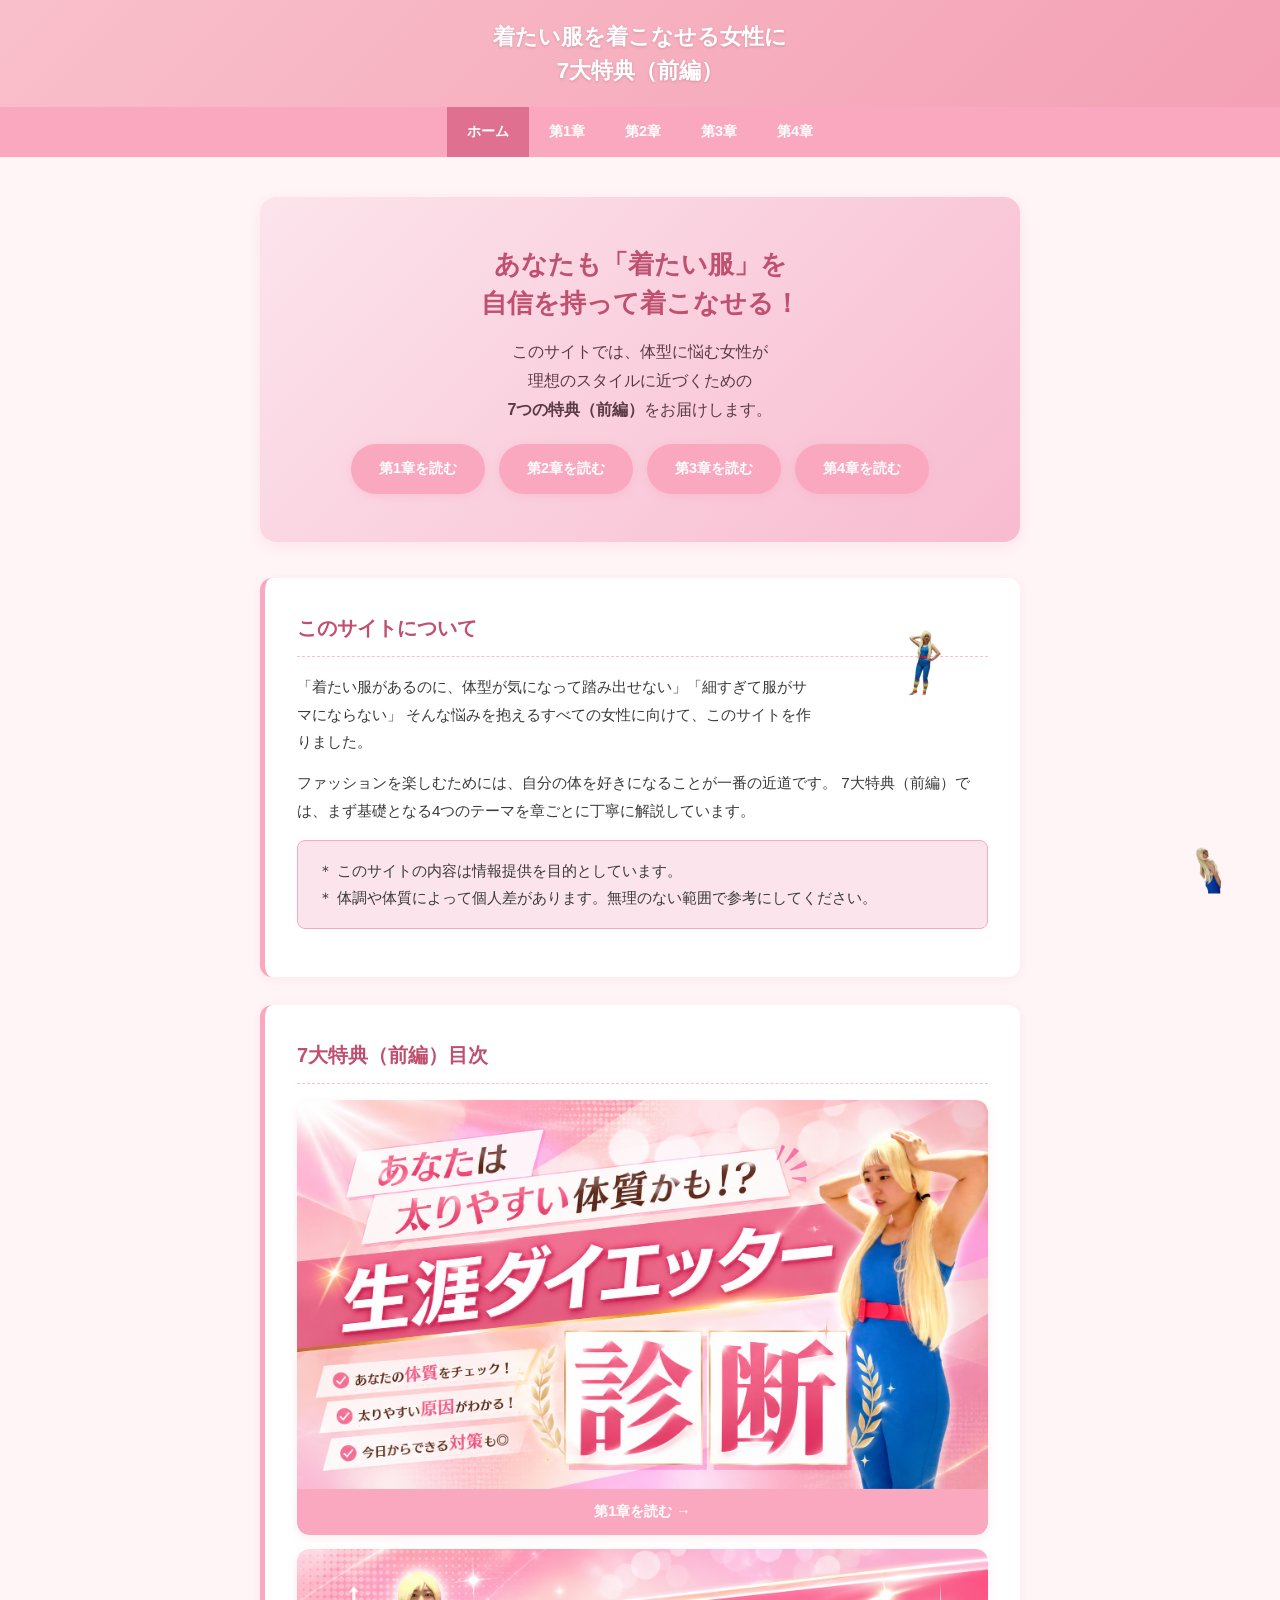
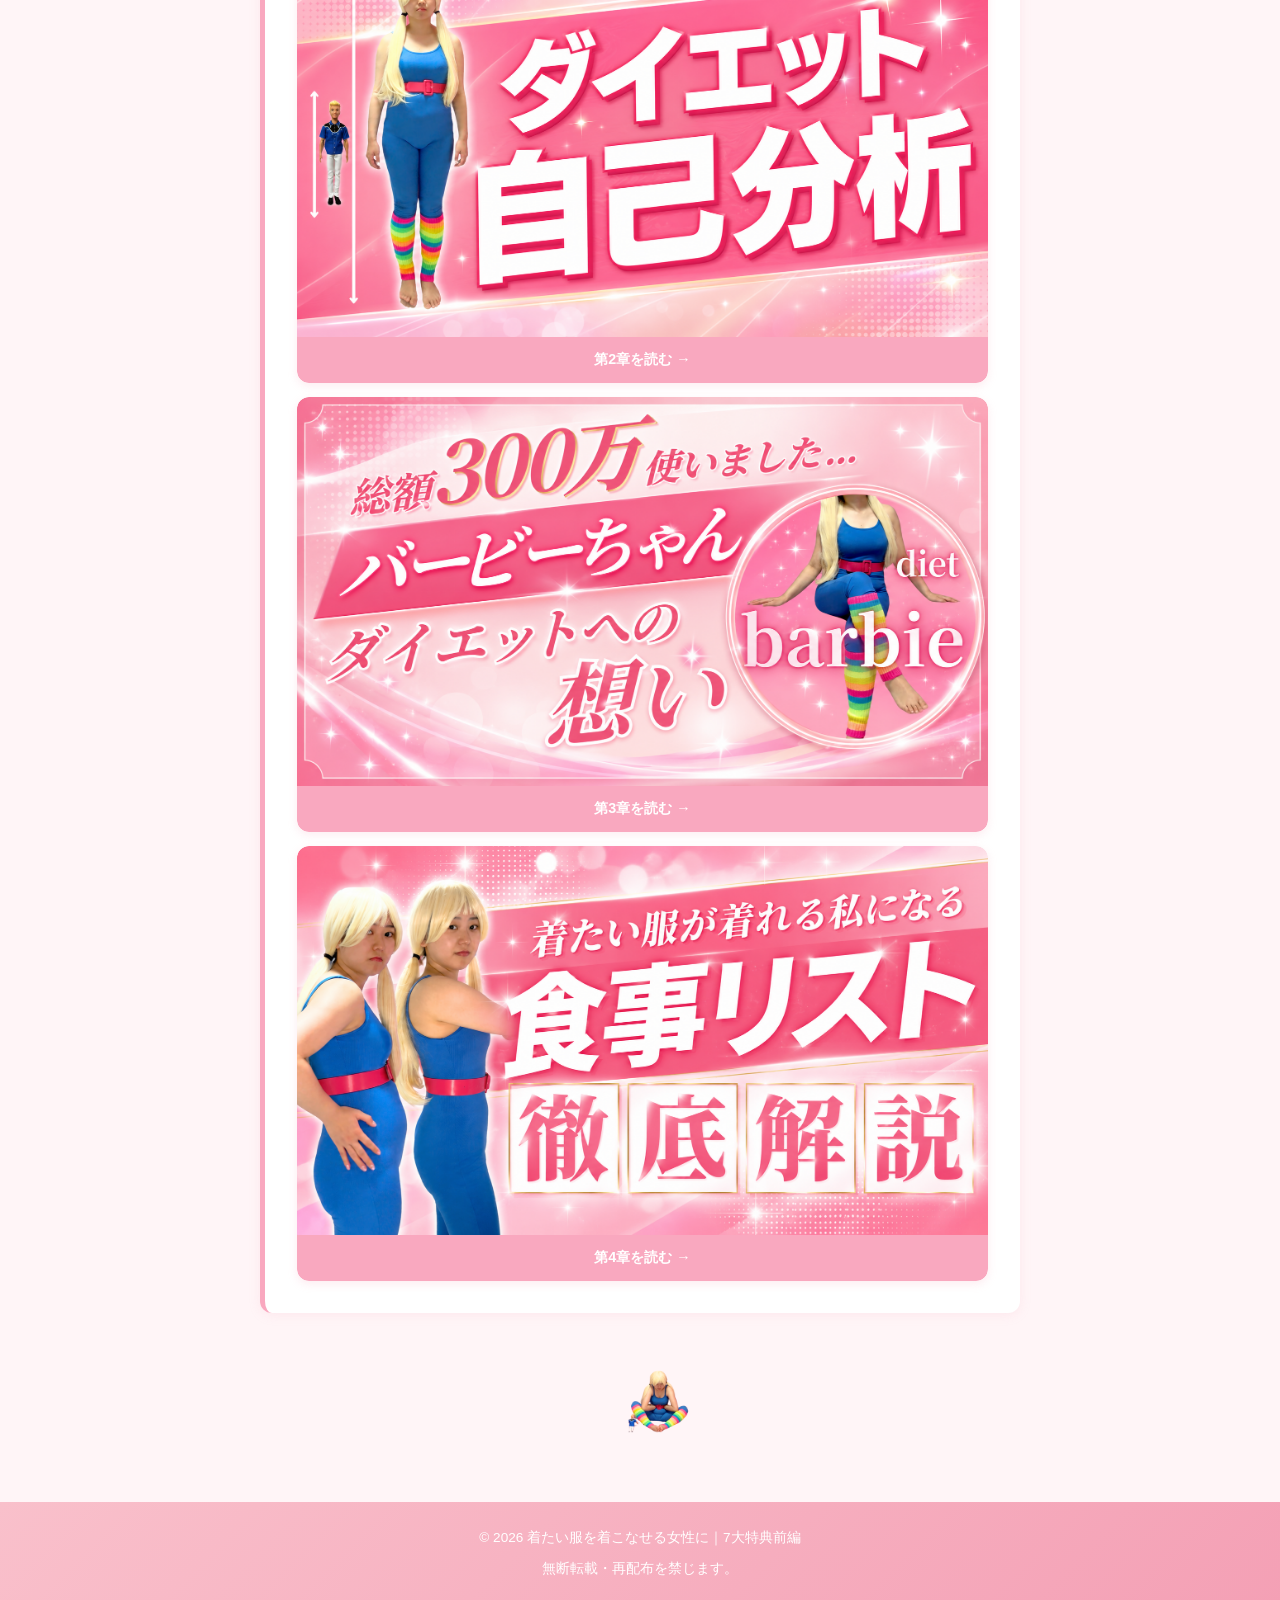
==== index.html @ 243e2afe "バービー画像をTOPへ戻るボタンに設定" ====
<!DOCTYPE html>
<html lang="ja">
<head>
  <meta charset="UTF-8">
  <meta name="viewport" content="width=device-width, initial-scale=1.0">
  <title>着たい服を着こなせる女性に｜7大特典前編</title>
  <link rel="stylesheet" href="style.css">
</head>
<body id="top">

<header>
  <h1>着たい服を着こなせる女性に<br>7大特典（前編）</h1>
</header>

<nav>
  <ul>
    <li><a href="index.html" class="active">ホーム</a></li>
    <li><a href="chapter1.html">第1章</a></li>
    <li><a href="chapter2.html">第2章</a></li>
    <li><a href="chapter3.html">第3章</a></li>
    <li><a href="chapter4.html">第4章</a></li>
  </ul>
</nav>

<main>

  <div class="hero">
    <h2>あなたも「着たい服」を<br>自信を持って着こなせる！</h2>
    <p>
      このサイトでは、体型に悩む女性が<br>
      理想のスタイルに近づくための<br>
      <strong>7つの特典（前編）</strong>をお届けします。
    </p>
    <div class="chapter-links">
      <a href="chapter1.html" class="chapter-btn">第1章を読む</a>
      <a href="chapter2.html" class="chapter-btn">第2章を読む</a>
      <a href="chapter3.html" class="chapter-btn">第3章を読む</a>
      <a href="chapter4.html" class="chapter-btn">第4章を読む</a>
    </div>
  </div>

  <div class="card">
    <img src="images/b4.png" alt="" class="deco-right">
    <h2>このサイトについて</h2>
    <p>
      「着たい服があるのに、体型が気になって踏み出せない」「細すぎて服がサマにならない」
      そんな悩みを抱えるすべての女性に向けて、このサイトを作りました。
    </p>
    <p>
      ファッションを楽しむためには、自分の体を好きになることが一番の近道です。
      7大特典（前編）では、まず基礎となる4つのテーマを章ごとに丁寧に解説しています。
    </p>
    <div class="important-box">
      ＊ このサイトの内容は情報提供を目的としています。<br>
      ＊ 体調や体質によって個人差があります。無理のない範囲で参考にしてください。
    </div>
  </div>

  <div class="card">
    <h2>7大特典（前編）目次</h2>
    <div class="toc-banners">
      <a href="chapter1.html" class="toc-banner-link">
        <img src="images/banner1.png" alt="第1章：生涯ダイエッター診断">
        <span>第1章を読む →</span>
      </a>
      <a href="chapter2.html" class="toc-banner-link">
        <img src="images/banner2.png" alt="第2章：ダイエット自己分析">
        <span>第2章を読む →</span>
      </a>
      <a href="chapter3.html" class="toc-banner-link">
        <img src="images/banner3.png" alt="第3章：ダイエットへの想い">
        <span>第3章を読む →</span>
      </a>
      <a href="chapter4.html" class="toc-banner-link">
        <img src="images/banner4.png" alt="第4章：コンビニの食事選び">
        <span>第4章を読む →</span>
      </a>
    </div>
  </div>

  <img src="images/b5.png" alt="" class="deco-pre-footer">

</main>

<!-- 右下に固定 -->
<a href="#top" title="TOPに戻る"><img src="images/b6.png" alt="" class="deco-fixed"></a>

<footer>
  <p>© 2026 着たい服を着こなせる女性に｜7大特典前編</p>
  <p>無断転載・再配布を禁じます。</p>
</footer>

</body>
</html>
---- style.css ----
* {
  margin: 0;
  padding: 0;
  box-sizing: border-box;
}

html {
  scroll-behavior: smooth;
}

body {
  font-family: 'Hiragino Kaku Gothic ProN', 'Hiragino Sans', 'Meiryo', sans-serif;
  background-color: #fff5f7;
  color: #3a3a3a;
  line-height: 1.8;
}

/* ヘッダー */
header {
  background: linear-gradient(135deg, #f9c0cb, #f4a0b5);
  padding: 20px 0;
  text-align: center;
  box-shadow: 0 2px 8px rgba(244, 160, 181, 0.3);
}

header h1 {
  font-size: 1.4rem;
  color: #fff;
  text-shadow: 0 1px 3px rgba(0,0,0,0.15);
  padding: 0 20px;
  line-height: 1.5;
}

/* ナビゲーション */
nav {
  background-color: #f9a8bf;
  padding: 0;
}

nav ul {
  display: flex;
  justify-content: center;
  flex-wrap: wrap;
  list-style: none;
  gap: 0;
}

nav ul li a {
  display: block;
  padding: 12px 20px;
  color: #fff;
  text-decoration: none;
  font-size: 0.9rem;
  font-weight: bold;
  transition: background-color 0.2s;
}

nav ul li a:hover,
nav ul li a.active {
  background-color: #e07090;
}

/* メインコンテンツ */
main {
  max-width: 800px;
  margin: 40px auto;
  padding: 0 20px;
}

/* セクションカード */
.card {
  background: #fff;
  border-radius: 12px;
  padding: 32px;
  margin-bottom: 28px;
  box-shadow: 0 2px 12px rgba(244, 160, 181, 0.15);
  border-left: 5px solid #f9a8bf;
}

.card h2 {
  font-size: 1.25rem;
  color: #c05070;
  margin-bottom: 16px;
  padding-bottom: 10px;
  border-bottom: 1px dashed #f9c0cb;
}

.card h3 {
  font-size: 1.05rem;
  color: #d06080;
  margin: 20px 0 10px;
}

.card p {
  font-size: 0.95rem;
  margin-bottom: 14px;
}

.card ul,
.card ol {
  padding-left: 1.5em;
  margin-bottom: 14px;
  font-size: 0.95rem;
}

.card ul li,
.card ol li {
  margin-bottom: 8px;
}

/* ヒーローバナー（ホームのみ） */
.hero {
  background: linear-gradient(135deg, #fce4ec, #f8bbd0);
  border-radius: 16px;
  padding: 48px 32px;
  text-align: center;
  margin-bottom: 36px;
  box-shadow: 0 4px 16px rgba(244, 160, 181, 0.2);
}

.hero h2 {
  font-size: 1.6rem;
  color: #c05070;
  margin-bottom: 16px;
  line-height: 1.5;
}

.hero p {
  font-size: 1rem;
  color: #5a3a45;
  max-width: 560px;
  margin: 0 auto 20px;
}

/* チャプターリンクボタン */
.chapter-links {
  display: flex;
  flex-wrap: wrap;
  gap: 14px;
  justify-content: center;
  margin-top: 10px;
}

.chapter-btn {
  display: inline-block;
  background-color: #f9a8bf;
  color: #fff;
  padding: 12px 28px;
  border-radius: 30px;
  text-decoration: none;
  font-weight: bold;
  font-size: 0.9rem;
  transition: background-color 0.2s, transform 0.1s;
  box-shadow: 0 2px 8px rgba(249, 168, 191, 0.4);
}

.chapter-btn:hover {
  background-color: #e07090;
  transform: translateY(-2px);
}

/* ページナビゲーション（前へ／次へ） */
.page-nav {
  display: flex;
  justify-content: space-between;
  margin-top: 20px;
  flex-wrap: wrap;
  gap: 10px;
}

.page-nav a {
  display: inline-block;
  background-color: #fff;
  color: #c05070;
  padding: 10px 24px;
  border-radius: 30px;
  text-decoration: none;
  font-weight: bold;
  font-size: 0.9rem;
  border: 2px solid #f9a8bf;
  transition: all 0.2s;
}

.page-nav a:hover {
  background-color: #f9a8bf;
  color: #fff;
}

/* フッター */
footer {
  background: linear-gradient(135deg, #f9c0cb, #f4a0b5);
  text-align: center;
  padding: 24px 20px;
  margin-top: 60px;
  color: #fff;
  font-size: 0.85rem;
}

footer p {
  margin-bottom: 6px;
}

/* 強調テキスト */
.highlight {
  background: linear-gradient(transparent 50%, #ffd6e0 50%);
  font-weight: bold;
}

.important-box {
  background: #fce4ec;
  border: 1px solid #f9a8bf;
  border-radius: 8px;
  padding: 16px 20px;
  margin: 16px 0;
  font-size: 0.95rem;
}

/* バナー目次 */
.toc-banners {
  display: flex;
  flex-direction: column;
  gap: 14px;
  margin-top: 8px;
}

.toc-banner-link {
  display: block;
  border-radius: 12px;
  overflow: hidden;
  text-decoration: none;
  box-shadow: 0 3px 10px rgba(244,160,181,0.2);
  transition: transform 0.2s, box-shadow 0.2s;
  position: relative;
}

.toc-banner-link:hover {
  transform: translateY(-3px);
  box-shadow: 0 6px 18px rgba(244,160,181,0.35);
}

.toc-banner-link img {
  width: 100%;
  display: block;
  border-radius: 12px 12px 0 0;
}

.toc-banner-link span {
  display: block;
  background: #f9a8bf;
  color: #fff;
  text-align: center;
  font-weight: bold;
  font-size: 0.9rem;
  padding: 10px;
  border-radius: 0 0 12px 12px;
}

.toc-banner-link:hover span {
  background: #e07090;
}

.toc-banner-placeholder {
  background: linear-gradient(135deg, #fce4ec, #f8bbd0);
  color: #c05070;
  font-size: 1.3rem;
  font-weight: bold;
  text-align: center;
  padding: 40px 20px;
  border-radius: 12px 12px 0 0;
  line-height: 1.6;
}

/* 章バナー画像 */
.chapter-banner {
  width: 100%;
  border-radius: 12px;
  display: block;
  margin-bottom: 24px;
  box-shadow: 0 3px 12px rgba(244,160,181,0.25);
}

/* ヒーローのバービー画像 */
.hero-barbie {
  width: 100%;
  max-width: 480px;
  display: block;
  margin: 0 auto 20px;
  border-radius: 16px;
}

/* 本文中のバービー画像 */
.barbie-img {
  width: 100%;
  border-radius: 12px;
  display: block;
  margin: 20px 0;
}

/* ===== バービー装飾画像 ===== */

/* 右フロート（テキストが左に回り込む） */
.deco-right {
  float: right;
  width: 160px;
  margin: 0 -10px 10px 20px;
  pointer-events: none;
}

/* 左フロート */
.deco-left {
  float: left;
  width: 150px;
  margin: 0 20px 10px -10px;
  pointer-events: none;
}

/* セクション下部・中央に置く */
.deco-center-bottom {
  display: block;
  width: 200px;
  margin: 24px auto -10px;
  pointer-events: none;
}

/* フッター直前の大きめ装飾 */
.deco-pre-footer {
  display: block;
  width: 180px;
  margin: 0 auto;
  pointer-events: none;
}

/* 右下に固定（全ページ共通・スクロールしても追いかける） */
.deco-fixed {
  position: fixed;
  bottom: 0;
  right: 12px;
  width: 130px;
  pointer-events: none;
  z-index: 100;
}

/* 左サイドに半分はみ出す */
.deco-side-left {
  float: left;
  width: 130px;
  margin: 10px 16px 0 -30px;
  pointer-events: none;
}

/* 右サイドに半分はみ出す */
.deco-side-right {
  float: right;
  width: 130px;
  margin: 10px -30px 0 16px;
  pointer-events: none;
}

/* レスポンシブ */
@media (max-width: 600px) {
  header h1 {
    font-size: 1.1rem;
  }

  nav ul li a {
    padding: 10px 14px;
    font-size: 0.8rem;
  }

  .hero h2 {
    font-size: 1.3rem;
  }

  .card {
    padding: 20px;
  }
}
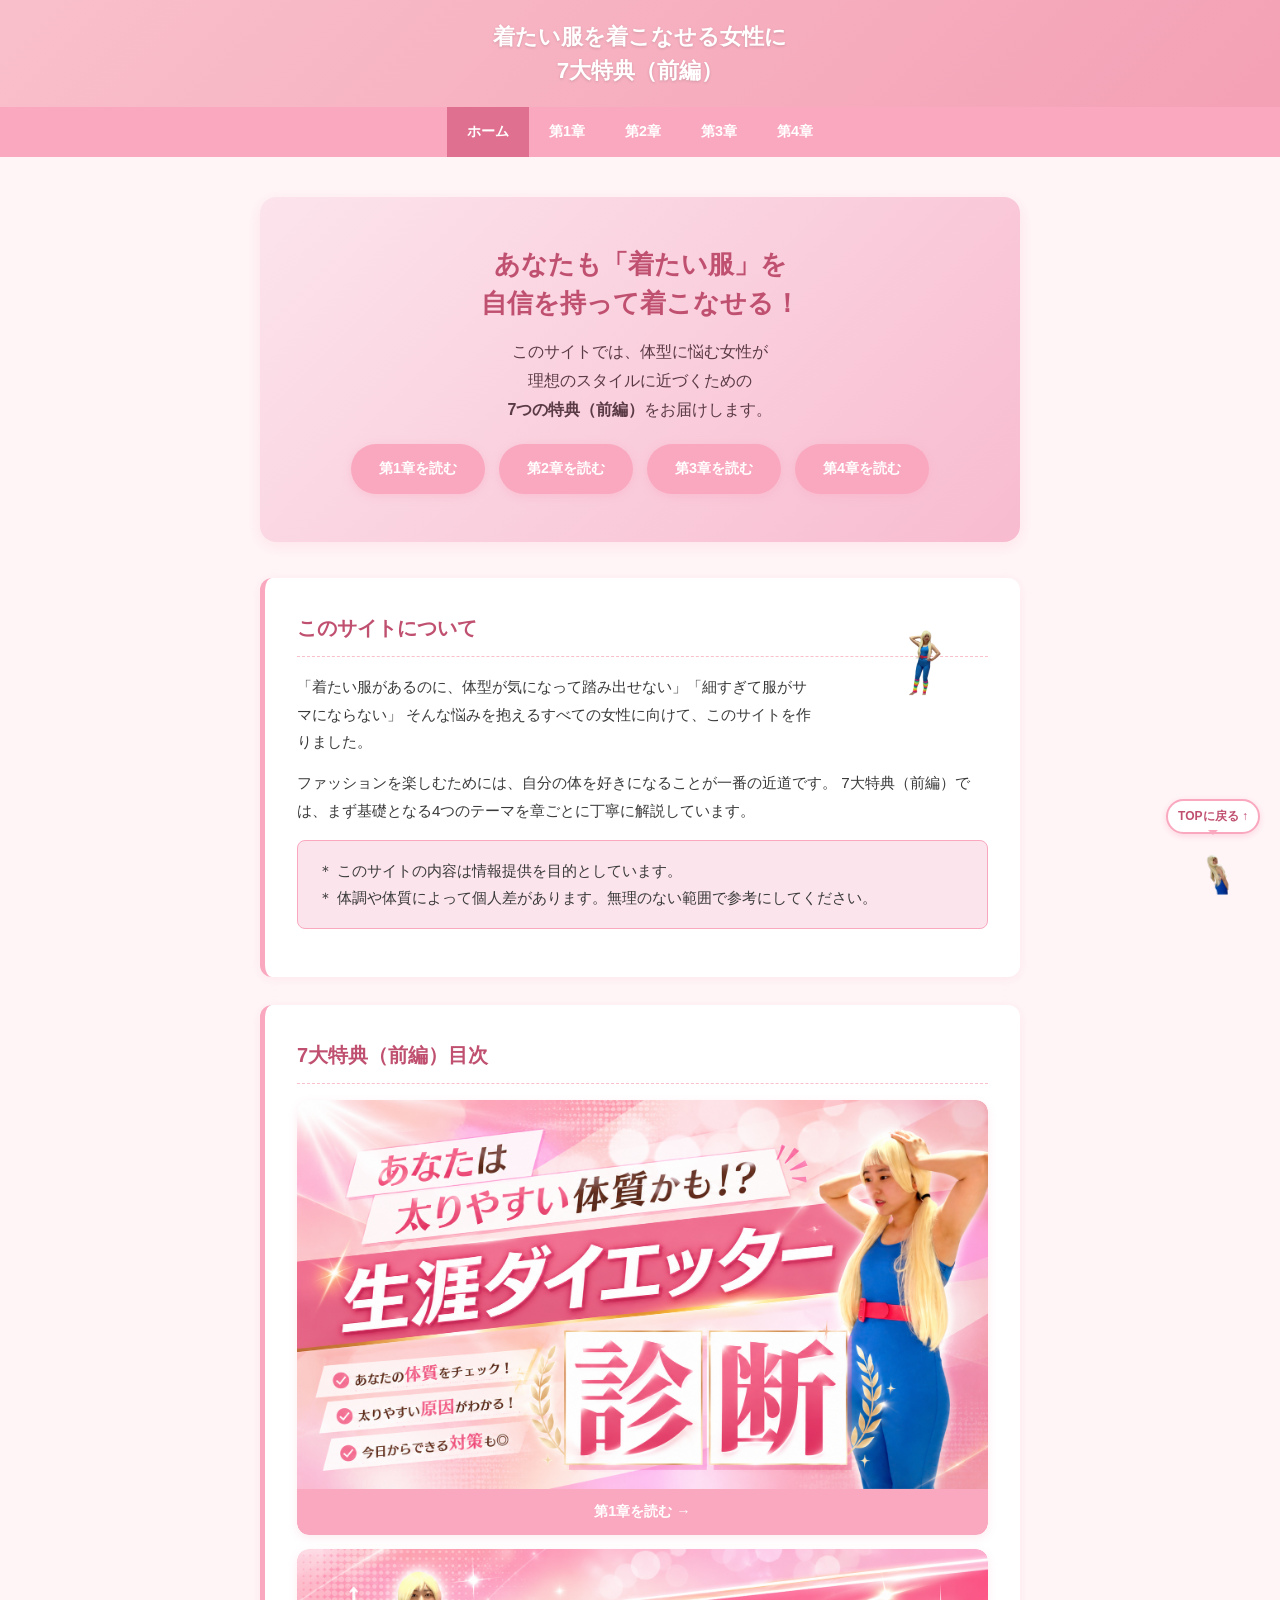
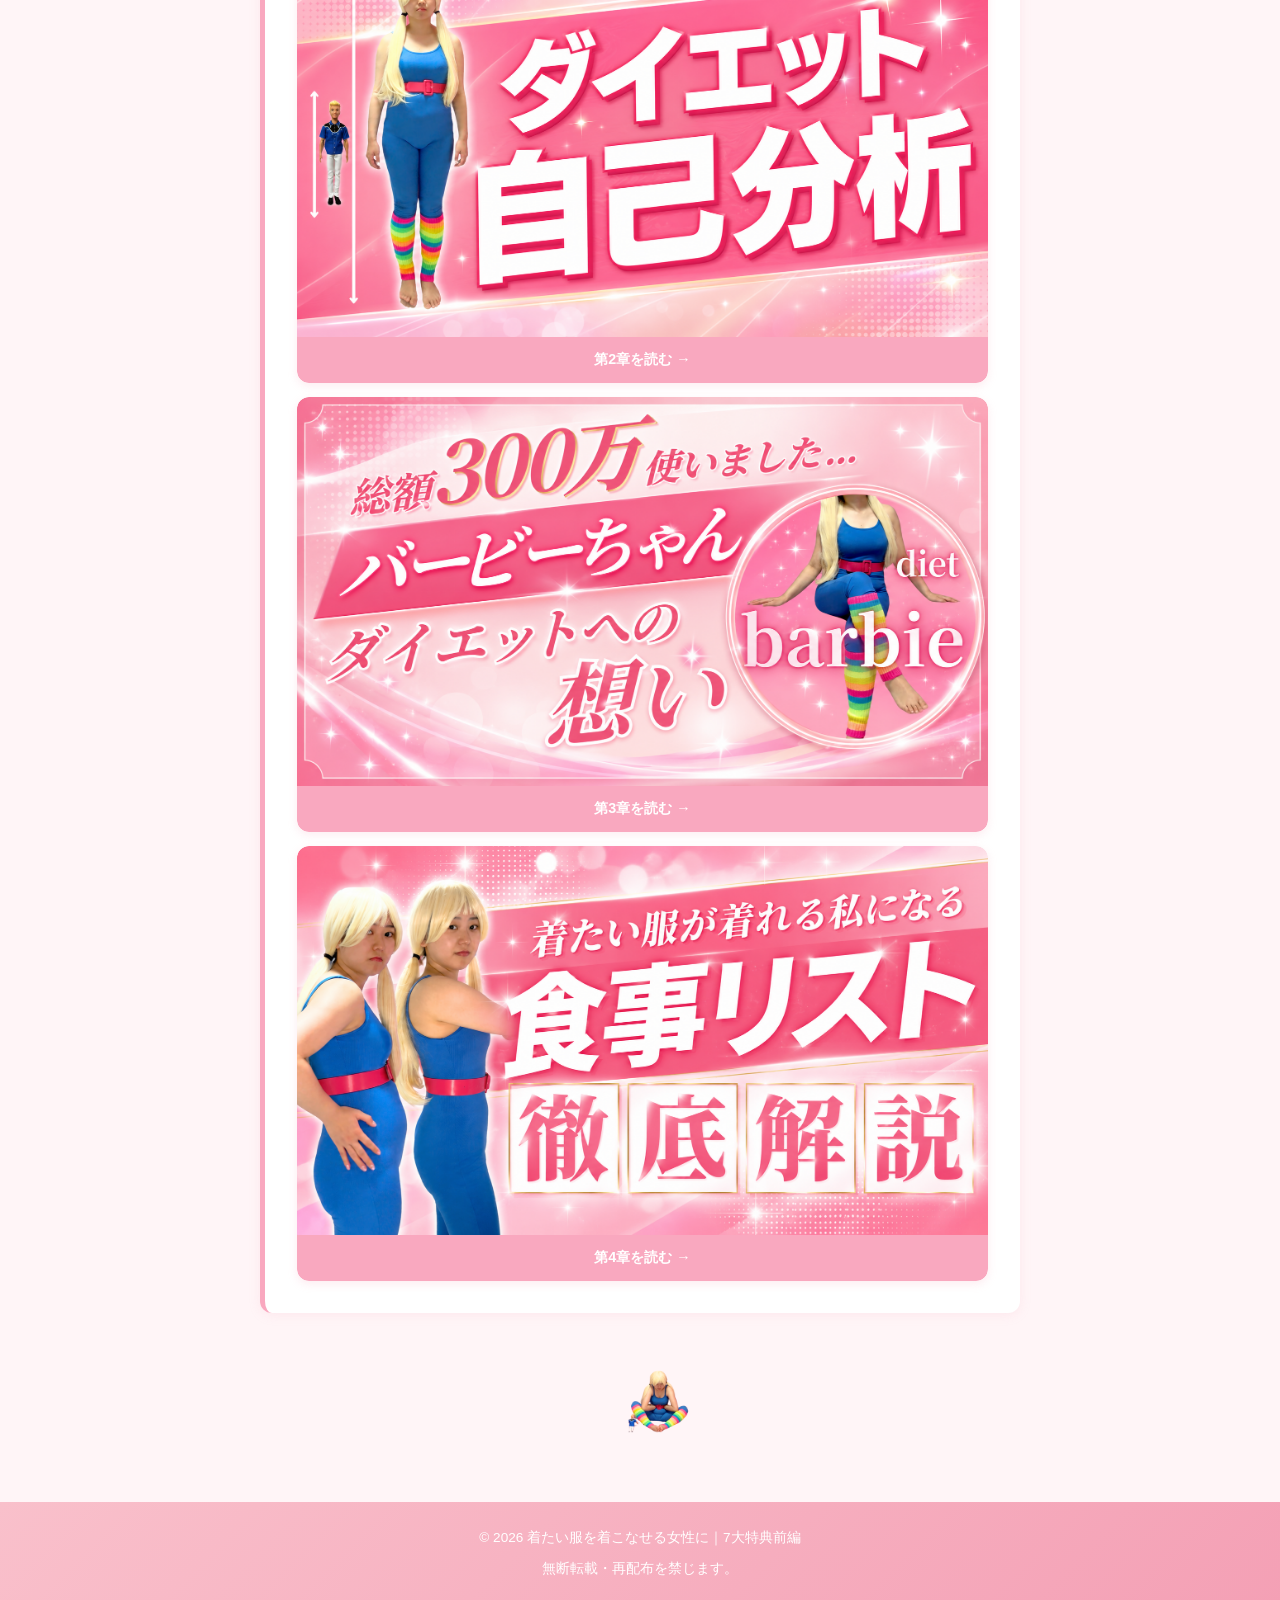
==== commit e8337dff: "TOPに戻る吹き出しを追加" ====
--- a/index.html
+++ b/index.html
@@ -83,7 +83,7 @@
 </main>
 
 <!-- 右下に固定 -->
-<a href="#top" title="TOPに戻る"><img src="images/b6.png" alt="" class="deco-fixed"></a>
+<a href="#top" class="deco-fixed-wrap"><span class="balloon">TOPに戻る ↑</span><img src="images/b6.png" alt="" class="deco-fixed"></a>
 
 <footer>
   <p>© 2026 着たい服を着こなせる女性に｜7大特典前編</p>
--- a/style.css
+++ b/style.css
@@ -331,13 +331,43 @@
 }
 
 /* 右下に固定（全ページ共通・スクロールしても追いかける） */
-.deco-fixed {
+.deco-fixed-wrap {
   position: fixed;
   bottom: 0;
   right: 12px;
-  width: 130px;
-  pointer-events: none;
   z-index: 100;
+  text-align: center;
+  text-decoration: none;
+}
+
+.deco-fixed-wrap .balloon {
+  display: inline-block;
+  background: #fff;
+  color: #c05070;
+  font-size: 0.75rem;
+  font-weight: bold;
+  padding: 5px 10px;
+  border-radius: 20px;
+  border: 2px solid #f9a8bf;
+  margin-bottom: 4px;
+  box-shadow: 0 2px 6px rgba(249,168,191,0.4);
+  position: relative;
+}
+
+.deco-fixed-wrap .balloon::after {
+  content: '';
+  position: absolute;
+  bottom: -8px;
+  left: 50%;
+  transform: translateX(-50%);
+  border: 5px solid transparent;
+  border-top-color: #f9a8bf;
+}
+
+.deco-fixed {
+  display: block;
+  width: 110px;
+  pointer-events: none;
 }
 
 /* 左サイドに半分はみ出す */
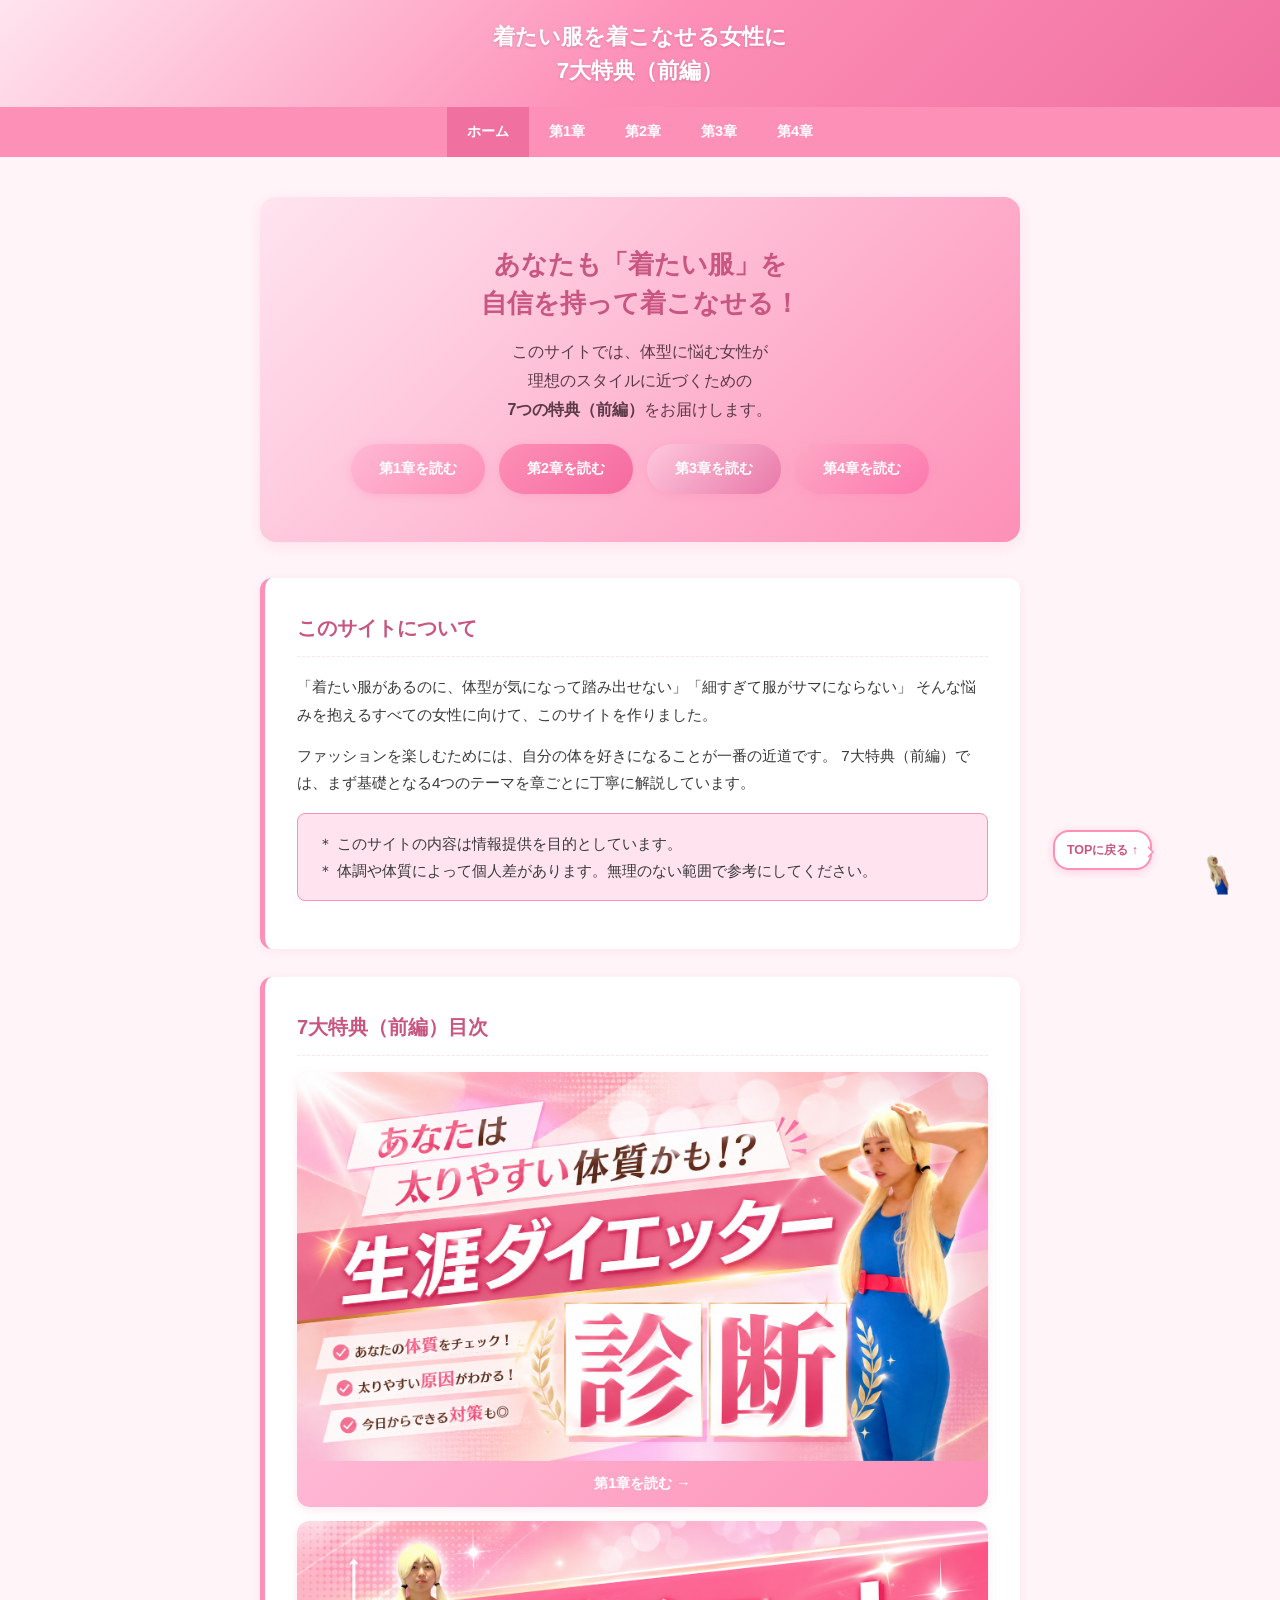
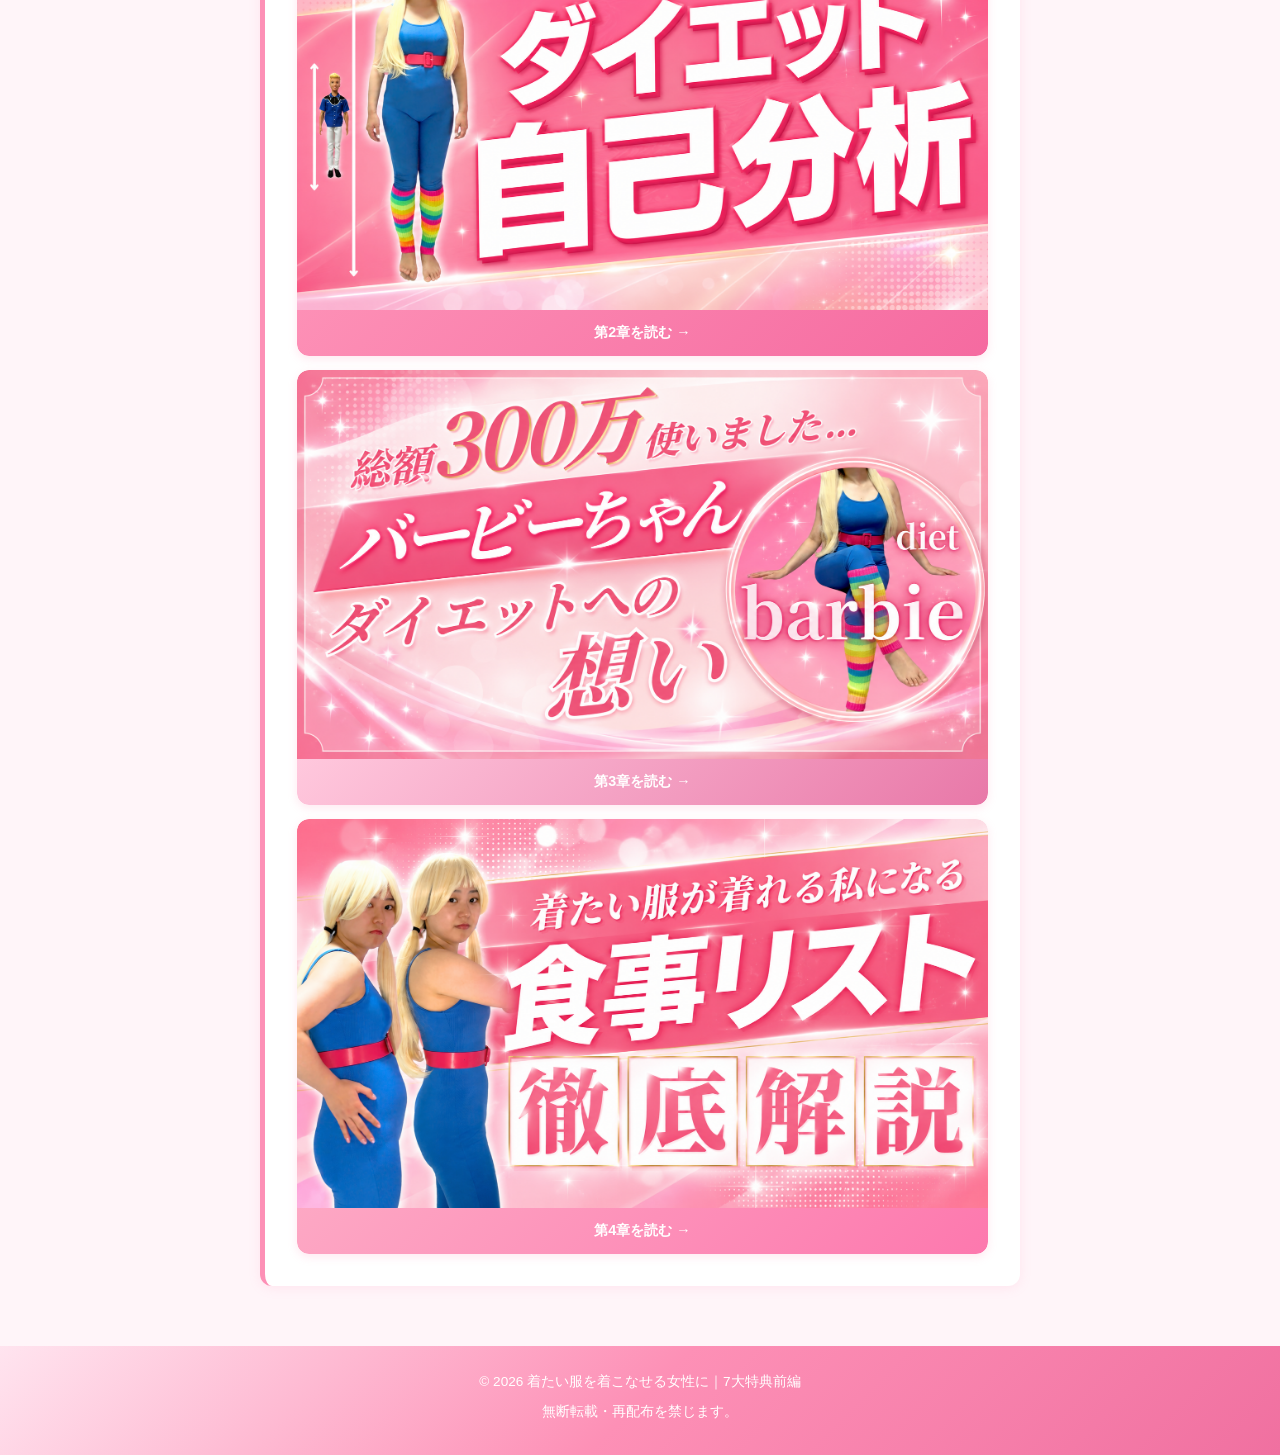
==== commit 69bb504f: "本文中の装飾イラストを削除し、メインカラーを #fd90b6 に統一する。 章ボタンと目次バナーは章ごとに異なるピンクのグラデーションに変更した。  Co-authored-by: Cursor <c" ====
--- a/index.html
+++ b/index.html
@@ -40,7 +40,6 @@
   </div>
 
   <div class="card">
-    <img src="images/b4.png" alt="" class="deco-right">
     <h2>このサイトについて</h2>
     <p>
       「着たい服があるのに、体型が気になって踏み出せない」「細すぎて服がサマにならない」
@@ -78,8 +77,6 @@
     </div>
   </div>
 
-  <img src="images/b5.png" alt="" class="deco-pre-footer">
-
 </main>
 
 <!-- 右下に固定 -->
--- a/style.css
+++ b/style.css
@@ -4,23 +4,36 @@
   box-sizing: border-box;
 }
 
+:root {
+  --color-main: #fd90b6;
+  --color-main-dark: #f070a0;
+  --color-main-light: #ffe4ef;
+  --color-main-pale: #fff5f9;
+  --color-text-accent: #c85680;
+  --color-text-sub: #d86890;
+  --gradient-ch1: linear-gradient(135deg, #ffb8d4, #fd90b6);
+  --gradient-ch2: linear-gradient(135deg, #fd90b6, #f56aa0);
+  --gradient-ch3: linear-gradient(135deg, #ffc8dd, #e878a8);
+  --gradient-ch4: linear-gradient(135deg, #fda8c4, #fd78ae);
+}
+
 html {
   scroll-behavior: smooth;
 }
 
 body {
   font-family: 'Hiragino Kaku Gothic ProN', 'Hiragino Sans', 'Meiryo', sans-serif;
-  background-color: #fff5f7;
+  background-color: var(--color-main-pale);
   color: #3a3a3a;
   line-height: 1.8;
 }
 
 /* ヘッダー */
 header {
-  background: linear-gradient(135deg, #f9c0cb, #f4a0b5);
+  background: linear-gradient(135deg, var(--color-main-light), var(--color-main), var(--color-main-dark));
   padding: 20px 0;
   text-align: center;
-  box-shadow: 0 2px 8px rgba(244, 160, 181, 0.3);
+  box-shadow: 0 2px 8px rgba(253, 144, 182, 0.35);
 }
 
 header h1 {
@@ -33,7 +46,7 @@
 
 /* ナビゲーション */
 nav {
-  background-color: #f9a8bf;
+  background-color: var(--color-main);
   padding: 0;
 }
 
@@ -57,7 +70,7 @@
 
 nav ul li a:hover,
 nav ul li a.active {
-  background-color: #e07090;
+  background-color: var(--color-main-dark);
 }
 
 /* メインコンテンツ */
@@ -73,21 +86,21 @@
   border-radius: 12px;
   padding: 32px;
   margin-bottom: 28px;
-  box-shadow: 0 2px 12px rgba(244, 160, 181, 0.15);
-  border-left: 5px solid #f9a8bf;
+  box-shadow: 0 2px 12px rgba(253, 144, 182, 0.15);
+  border-left: 5px solid var(--color-main);
 }
 
 .card h2 {
   font-size: 1.25rem;
-  color: #c05070;
+  color: var(--color-text-accent);
   margin-bottom: 16px;
   padding-bottom: 10px;
-  border-bottom: 1px dashed #f9c0cb;
+  border-bottom: 1px dashed var(--color-main-light);
 }
 
 .card h3 {
   font-size: 1.05rem;
-  color: #d06080;
+  color: var(--color-text-sub);
   margin: 20px 0 10px;
 }
 
@@ -110,17 +123,17 @@
 
 /* ヒーローバナー（ホームのみ） */
 .hero {
-  background: linear-gradient(135deg, #fce4ec, #f8bbd0);
+  background: linear-gradient(135deg, var(--color-main-light), var(--color-main));
   border-radius: 16px;
   padding: 48px 32px;
   text-align: center;
   margin-bottom: 36px;
-  box-shadow: 0 4px 16px rgba(244, 160, 181, 0.2);
+  box-shadow: 0 4px 16px rgba(253, 144, 182, 0.2);
 }
 
 .hero h2 {
   font-size: 1.6rem;
-  color: #c05070;
+  color: var(--color-text-accent);
   margin-bottom: 16px;
   line-height: 1.5;
 }
@@ -143,19 +156,23 @@
 
 .chapter-btn {
   display: inline-block;
-  background-color: #f9a8bf;
   color: #fff;
   padding: 12px 28px;
   border-radius: 30px;
   text-decoration: none;
   font-weight: bold;
   font-size: 0.9rem;
-  transition: background-color 0.2s, transform 0.1s;
-  box-shadow: 0 2px 8px rgba(249, 168, 191, 0.4);
-}
+  transition: filter 0.2s, transform 0.1s;
+  box-shadow: 0 2px 8px rgba(253, 144, 182, 0.4);
+}
+
+.chapter-btn:nth-child(1) { background: var(--gradient-ch1); }
+.chapter-btn:nth-child(2) { background: var(--gradient-ch2); }
+.chapter-btn:nth-child(3) { background: var(--gradient-ch3); }
+.chapter-btn:nth-child(4) { background: var(--gradient-ch4); }
 
 .chapter-btn:hover {
-  background-color: #e07090;
+  filter: brightness(0.94);
   transform: translateY(-2px);
 }
 
@@ -171,24 +188,24 @@
 .page-nav a {
   display: inline-block;
   background-color: #fff;
-  color: #c05070;
+  color: var(--color-text-accent);
   padding: 10px 24px;
   border-radius: 30px;
   text-decoration: none;
   font-weight: bold;
   font-size: 0.9rem;
-  border: 2px solid #f9a8bf;
+  border: 2px solid var(--color-main);
   transition: all 0.2s;
 }
 
 .page-nav a:hover {
-  background-color: #f9a8bf;
+  background-color: var(--color-main);
   color: #fff;
 }
 
 /* フッター */
 footer {
-  background: linear-gradient(135deg, #f9c0cb, #f4a0b5);
+  background: linear-gradient(135deg, var(--color-main-light), var(--color-main), var(--color-main-dark));
   text-align: center;
   padding: 24px 20px;
   margin-top: 60px;
@@ -202,13 +219,13 @@
 
 /* 強調テキスト */
 .highlight {
-  background: linear-gradient(transparent 50%, #ffd6e0 50%);
+  background: linear-gradient(transparent 50%, var(--color-main-light) 50%);
   font-weight: bold;
 }
 
 .important-box {
-  background: #fce4ec;
-  border: 1px solid #f9a8bf;
+  background: var(--color-main-light);
+  border: 1px solid var(--color-main);
   border-radius: 8px;
   padding: 16px 20px;
   margin: 16px 0;
@@ -228,14 +245,14 @@
   border-radius: 12px;
   overflow: hidden;
   text-decoration: none;
-  box-shadow: 0 3px 10px rgba(244,160,181,0.2);
+  box-shadow: 0 3px 10px rgba(253, 144, 182, 0.2);
   transition: transform 0.2s, box-shadow 0.2s;
   position: relative;
 }
 
 .toc-banner-link:hover {
   transform: translateY(-3px);
-  box-shadow: 0 6px 18px rgba(244,160,181,0.35);
+  box-shadow: 0 6px 18px rgba(253, 144, 182, 0.35);
 }
 
 .toc-banner-link img {
@@ -246,22 +263,27 @@
 
 .toc-banner-link span {
   display: block;
-  background: #f9a8bf;
   color: #fff;
   text-align: center;
   font-weight: bold;
   font-size: 0.9rem;
   padding: 10px;
   border-radius: 0 0 12px 12px;
-}
+  transition: filter 0.2s;
+}
+
+.toc-banner-link:nth-child(1) span { background: var(--gradient-ch1); }
+.toc-banner-link:nth-child(2) span { background: var(--gradient-ch2); }
+.toc-banner-link:nth-child(3) span { background: var(--gradient-ch3); }
+.toc-banner-link:nth-child(4) span { background: var(--gradient-ch4); }
 
 .toc-banner-link:hover span {
-  background: #e07090;
+  filter: brightness(0.94);
 }
 
 .toc-banner-placeholder {
-  background: linear-gradient(135deg, #fce4ec, #f8bbd0);
-  color: #c05070;
+  background: linear-gradient(135deg, var(--color-main-light), var(--color-main));
+  color: var(--color-text-accent);
   font-size: 1.3rem;
   font-weight: bold;
   text-align: center;
@@ -276,7 +298,7 @@
   border-radius: 12px;
   display: block;
   margin-bottom: 24px;
-  box-shadow: 0 3px 12px rgba(244,160,181,0.25);
+  box-shadow: 0 3px 12px rgba(253, 144, 182, 0.25);
 }
 
 /* ヒーローのバービー画像 */
@@ -336,32 +358,45 @@
   bottom: 0;
   right: 12px;
   z-index: 100;
-  text-align: center;
   text-decoration: none;
-}
-
+  display: flex;
+  align-items: flex-end;
+  gap: 6px;
+  cursor: pointer;
+}
+
+/* バービーが話す吹き出し（左側に出る） */
 .deco-fixed-wrap .balloon {
-  display: inline-block;
+  position: relative;
   background: #fff;
-  color: #c05070;
-  font-size: 0.75rem;
-  font-weight: bold;
-  padding: 5px 10px;
-  border-radius: 20px;
-  border: 2px solid #f9a8bf;
-  margin-bottom: 4px;
-  box-shadow: 0 2px 6px rgba(249,168,191,0.4);
-  position: relative;
-}
-
+  color: var(--color-text-accent);
+  font-size: 0.78rem;
+  font-weight: bold;
+  padding: 7px 12px;
+  border-radius: 16px;
+  border: 2px solid var(--color-main);
+  box-shadow: 0 2px 8px rgba(253, 144, 182, 0.4);
+  margin-bottom: 30px;
+  white-space: nowrap;
+}
+
+/* 吹き出しの尻尾（右向き・バービー側） */
 .deco-fixed-wrap .balloon::after {
   content: '';
   position: absolute;
-  bottom: -8px;
-  left: 50%;
-  transform: translateX(-50%);
+  right: -10px;
+  bottom: 10px;
+  border: 6px solid transparent;
+  border-left-color: var(--color-main);
+}
+.deco-fixed-wrap .balloon::before {
+  content: '';
+  position: absolute;
+  right: -7px;
+  bottom: 11px;
   border: 5px solid transparent;
-  border-top-color: #f9a8bf;
+  border-left-color: #fff;
+  z-index: 1;
 }
 
 .deco-fixed {
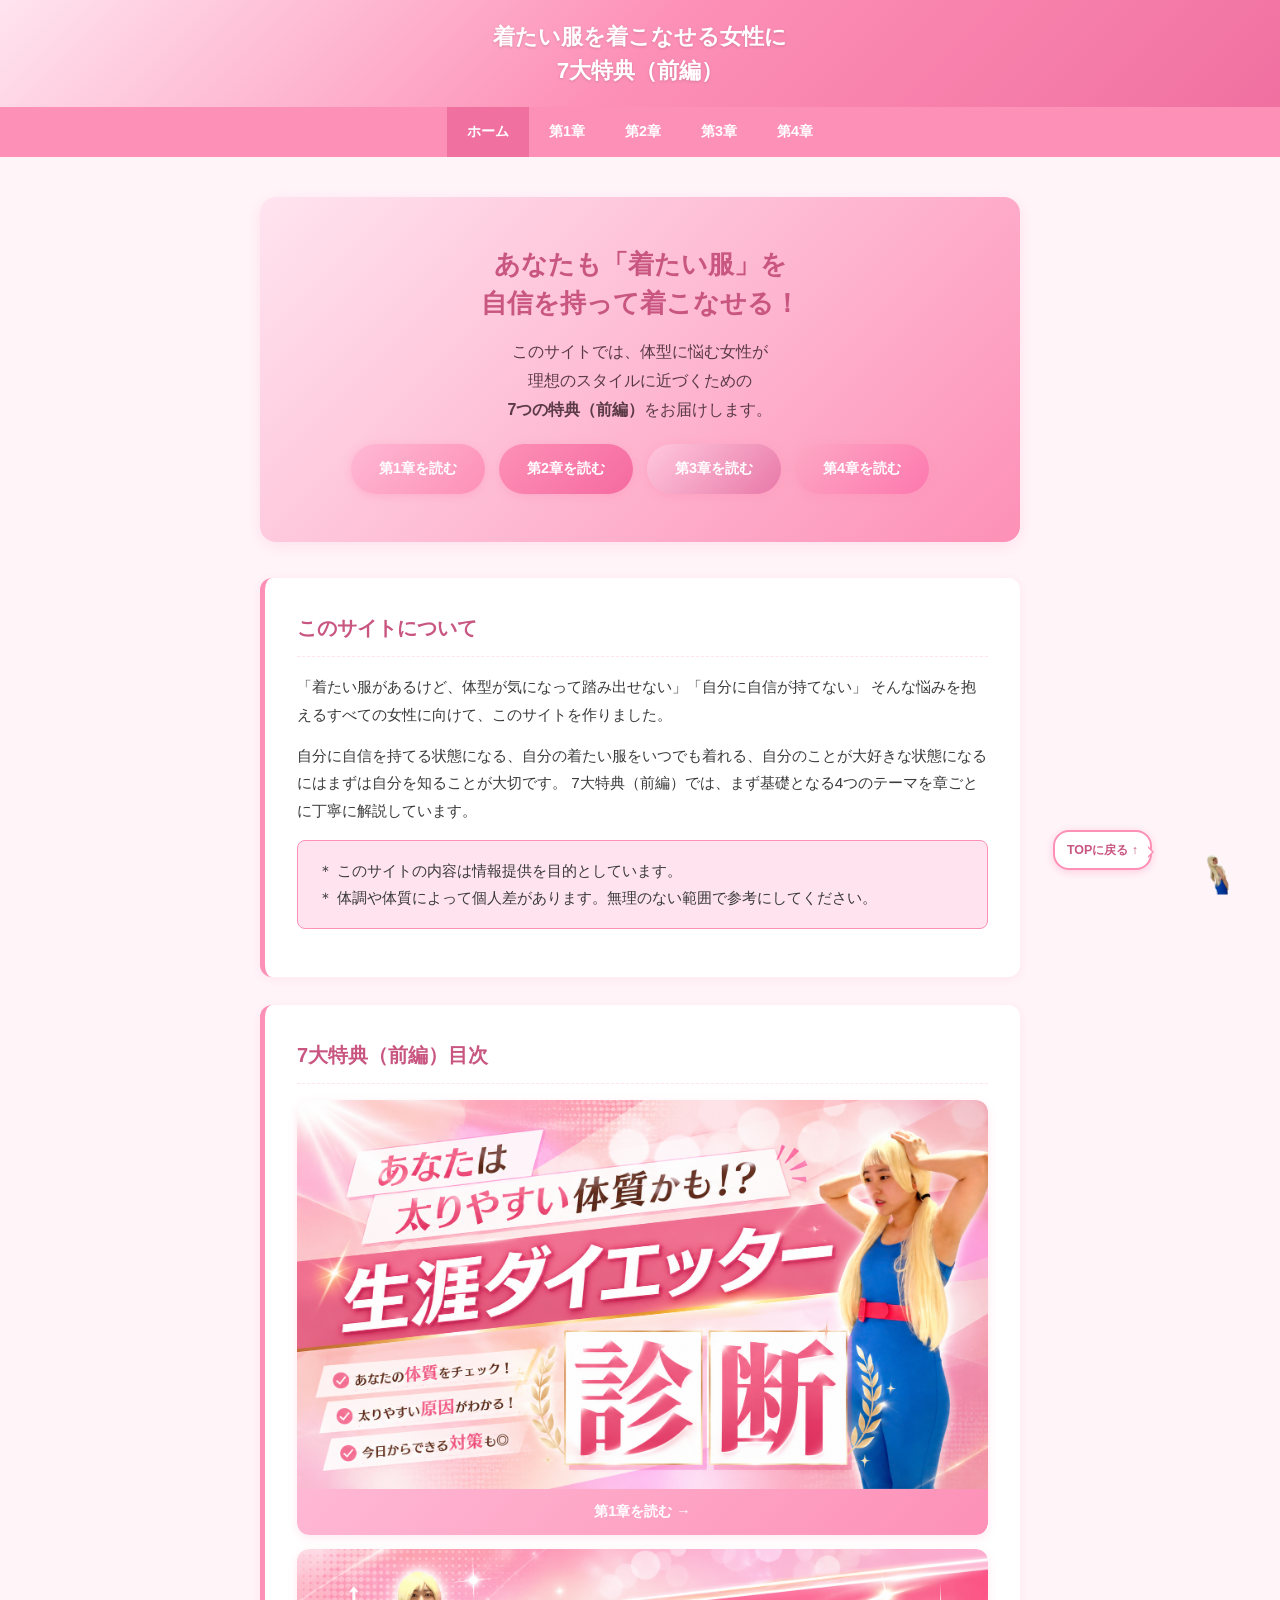
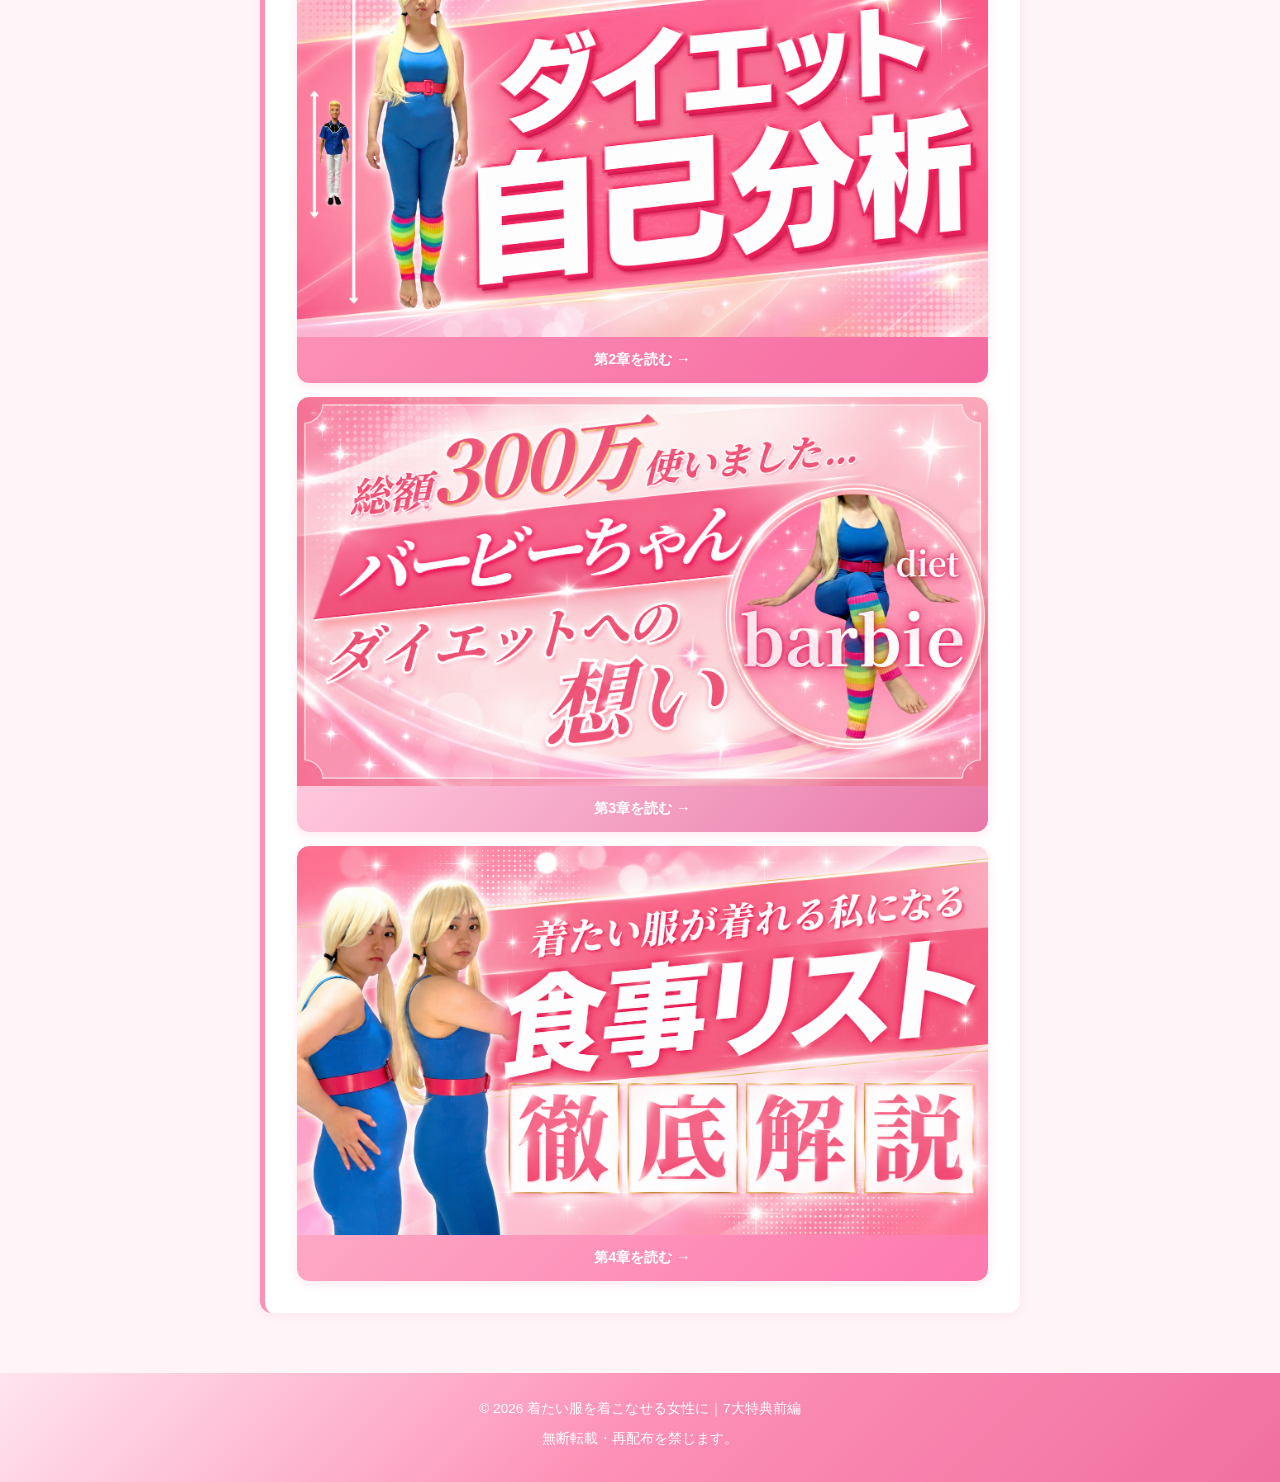
==== commit b79ed139: "ホームの「このサイトについて」文言を更新する。 読者の悩みとサイトの目的を、自信と自己理解のメッセージに合わせて書き換えた。  Co-authored-by: Cursor <cursoragent@" ====
--- a/index.html
+++ b/index.html
@@ -42,11 +42,11 @@
   <div class="card">
     <h2>このサイトについて</h2>
     <p>
-      「着たい服があるのに、体型が気になって踏み出せない」「細すぎて服がサマにならない」
+      「着たい服があるけど、体型が気になって踏み出せない」「自分に自信が持てない」
       そんな悩みを抱えるすべての女性に向けて、このサイトを作りました。
     </p>
     <p>
-      ファッションを楽しむためには、自分の体を好きになることが一番の近道です。
+      自分に自信を持てる状態になる、自分の着たい服をいつでも着れる、自分のことが大好きな状態になるにはまずは自分を知ることが大切です。
       7大特典（前編）では、まず基礎となる4つのテーマを章ごとに丁寧に解説しています。
     </p>
     <div class="important-box">
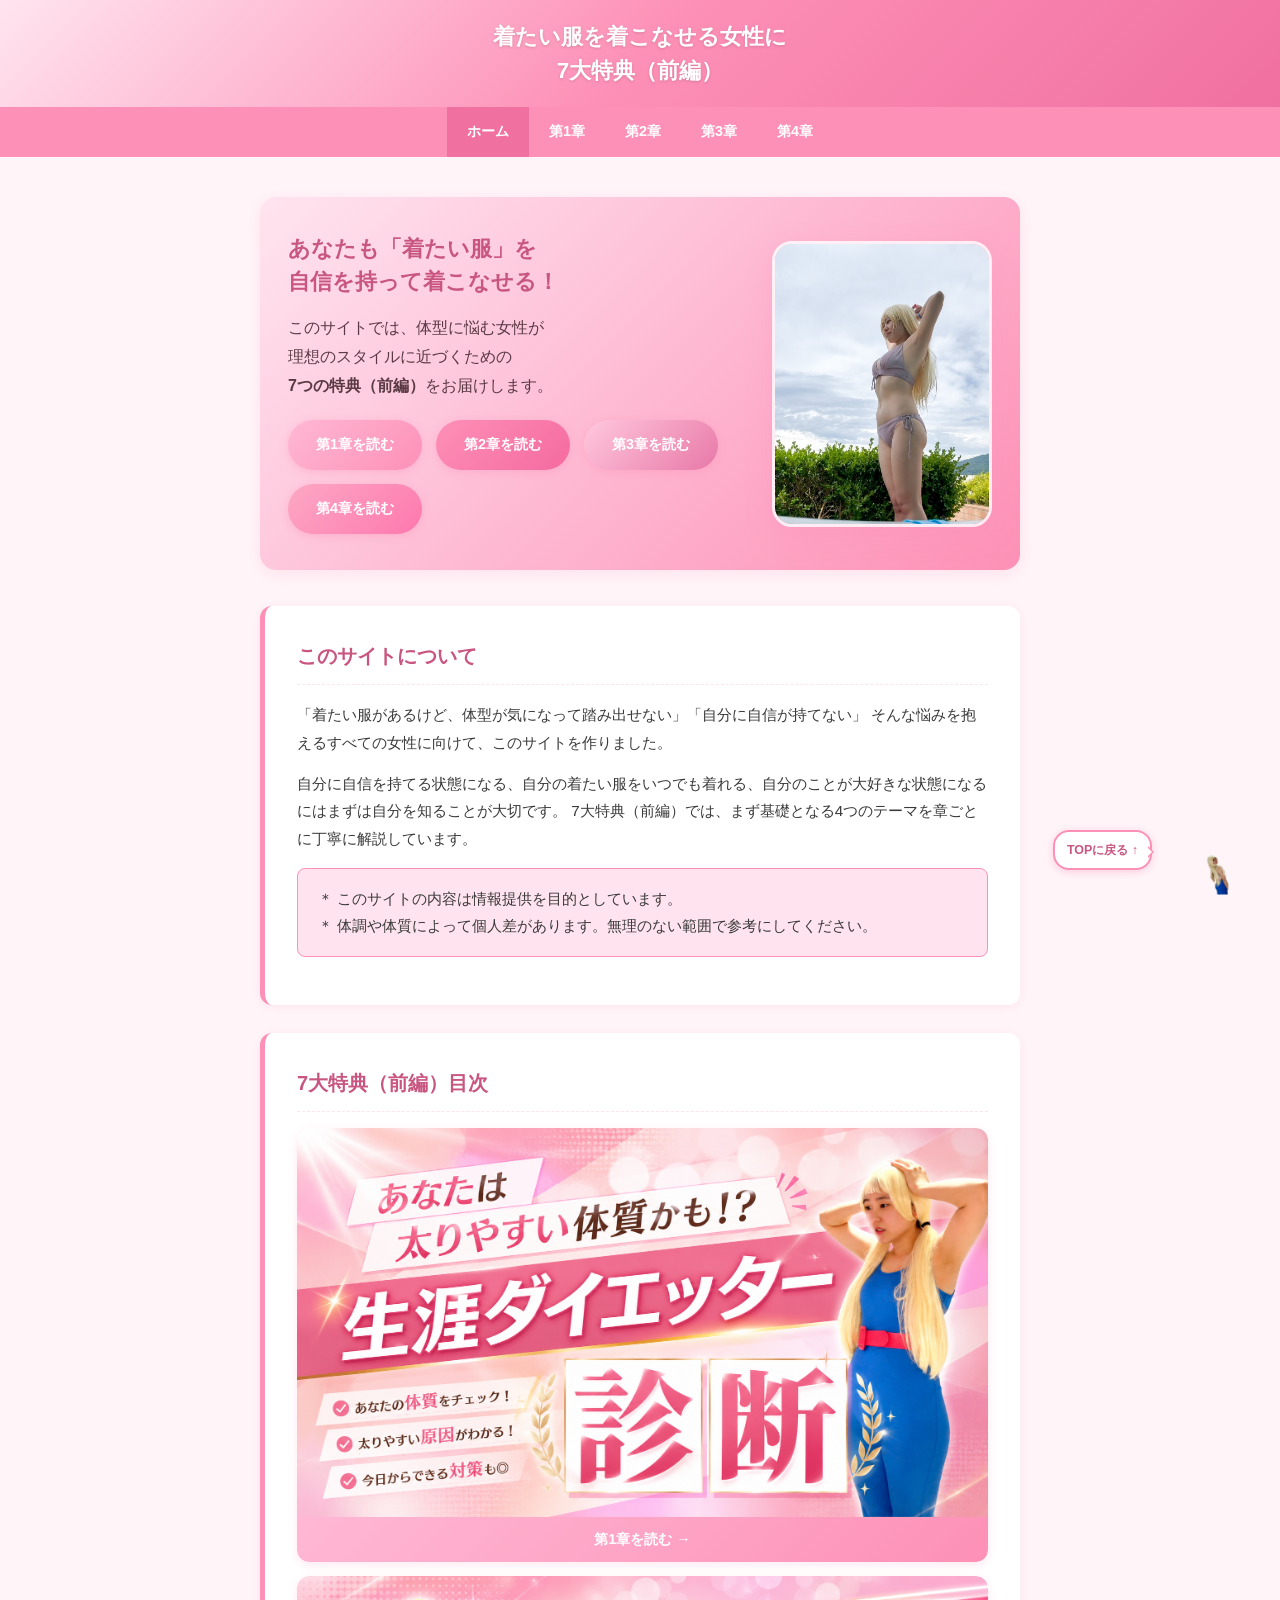
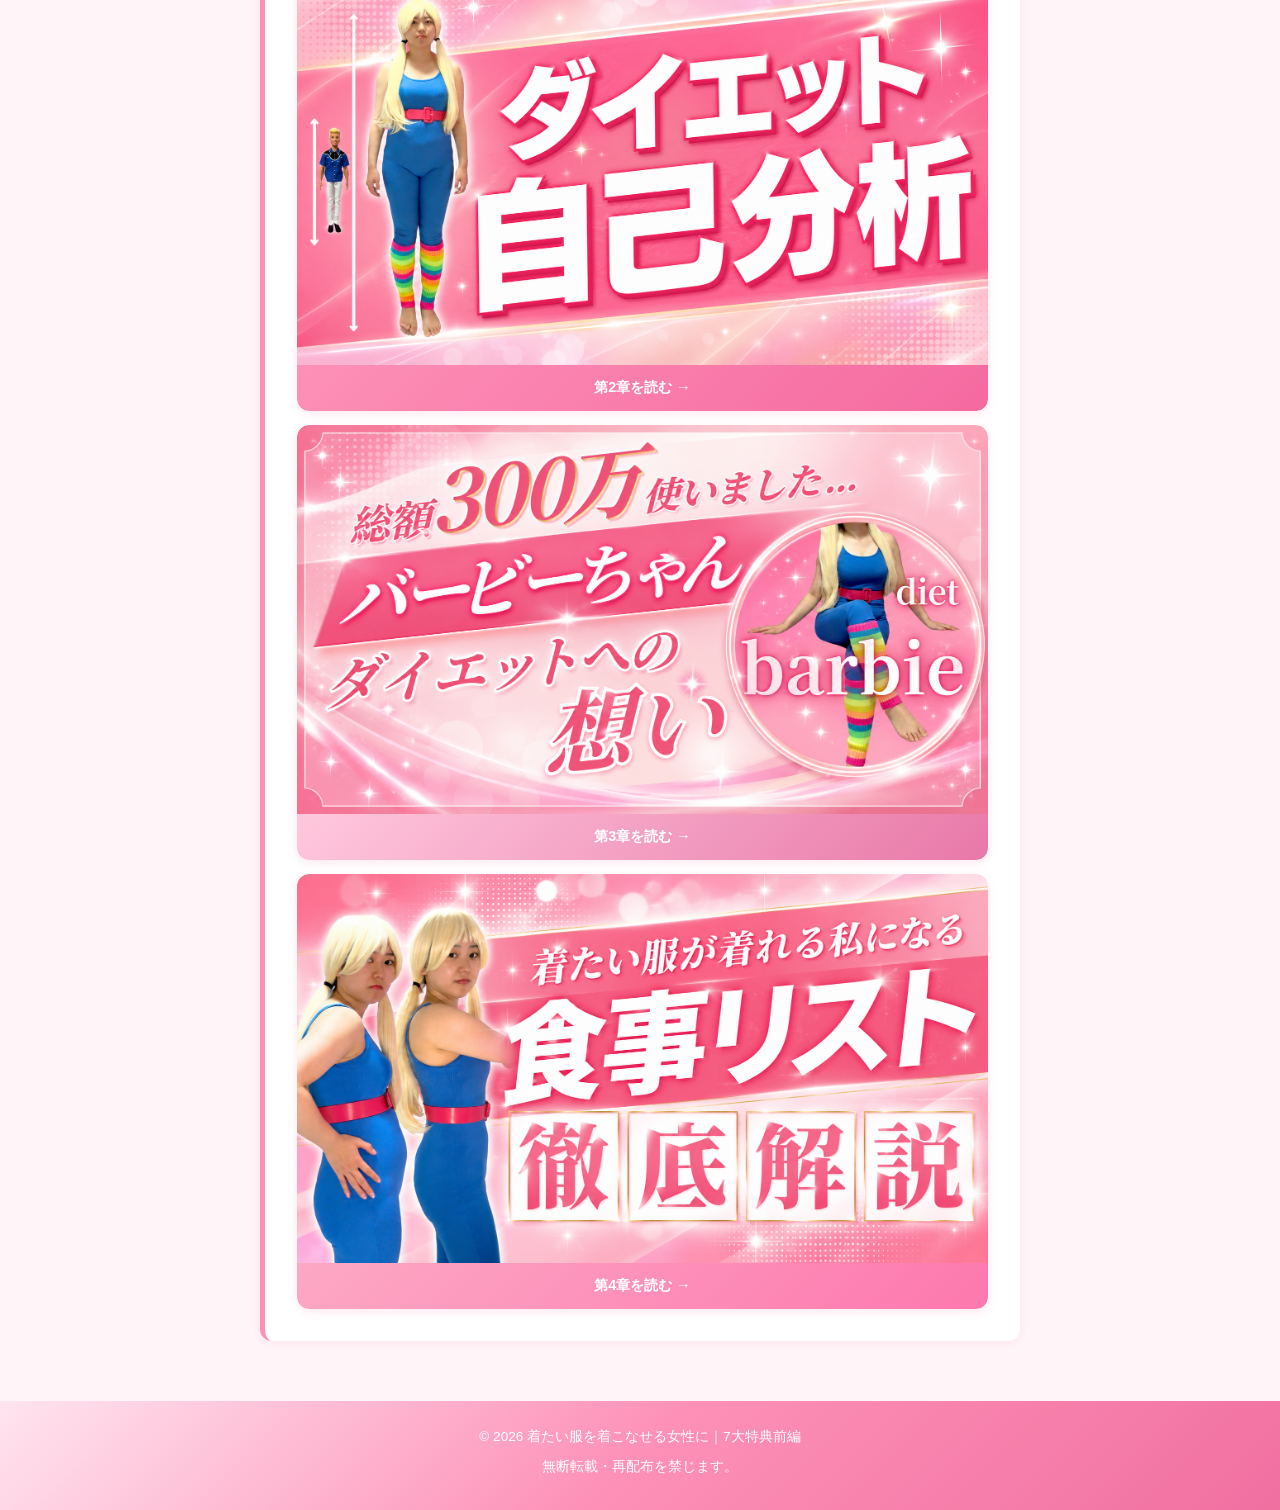
==== commit f7b1f012: "ホームにヒーロー写真を追加し、第3章のnoteリンクを設定する。 案Aの角丸フレームレイアウトとnote公開URLをまとめて公開サイトへ反映する。  Co-authored-by: Cursor <c" ====
--- a/index.html
+++ b/index.html
@@ -25,17 +25,22 @@
 <main>
 
   <div class="hero">
-    <h2>あなたも「着たい服」を<br>自信を持って着こなせる！</h2>
-    <p>
-      このサイトでは、体型に悩む女性が<br>
-      理想のスタイルに近づくための<br>
-      <strong>7つの特典（前編）</strong>をお届けします。
-    </p>
-    <div class="chapter-links">
-      <a href="chapter1.html" class="chapter-btn">第1章を読む</a>
-      <a href="chapter2.html" class="chapter-btn">第2章を読む</a>
-      <a href="chapter3.html" class="chapter-btn">第3章を読む</a>
-      <a href="chapter4.html" class="chapter-btn">第4章を読む</a>
+    <div class="hero-body">
+      <h2>あなたも「着たい服」を<br>自信を持って着こなせる！</h2>
+      <p>
+        このサイトでは、体型に悩む女性が<br>
+        理想のスタイルに近づくための<br>
+        <strong>7つの特典（前編）</strong>をお届けします。
+      </p>
+      <div class="chapter-links">
+        <a href="chapter1.html" class="chapter-btn">第1章を読む</a>
+        <a href="chapter2.html" class="chapter-btn">第2章を読む</a>
+        <a href="chapter3.html" class="chapter-btn">第3章を読む</a>
+        <a href="chapter4.html" class="chapter-btn">第4章を読む</a>
+      </div>
+    </div>
+    <div class="hero-photo">
+      <img src="images/hero-photo.png" alt="自信を持ってポーズをとる女性">
     </div>
   </div>
 
--- a/style.css
+++ b/style.css
@@ -123,26 +123,58 @@
 
 /* ヒーローバナー（ホームのみ） */
 .hero {
+  display: flex;
+  align-items: center;
+  gap: 20px;
   background: linear-gradient(135deg, var(--color-main-light), var(--color-main));
   border-radius: 16px;
-  padding: 48px 32px;
-  text-align: center;
+  padding: 36px 28px;
   margin-bottom: 36px;
   box-shadow: 0 4px 16px rgba(253, 144, 182, 0.2);
+  text-align: left;
+  overflow: hidden;
+}
+
+.hero-body {
+  flex: 1;
+  min-width: 0;
 }
 
 .hero h2 {
-  font-size: 1.6rem;
+  font-size: 1.35rem;
   color: var(--color-text-accent);
   margin-bottom: 16px;
   line-height: 1.5;
+  text-align: left;
 }
 
 .hero p {
   font-size: 1rem;
   color: #5a3a45;
-  max-width: 560px;
-  margin: 0 auto 20px;
+  max-width: none;
+  margin: 0 0 20px;
+}
+
+.hero .chapter-links {
+  justify-content: flex-start;
+}
+
+.hero-photo {
+  flex-shrink: 0;
+  width: 38%;
+  max-width: 220px;
+  border-radius: 20px;
+  overflow: hidden;
+  box-shadow: 0 8px 24px rgba(253, 144, 182, 0.35);
+  border: 3px solid rgba(255, 255, 255, 0.8);
+}
+
+.hero-photo img {
+  width: 100%;
+  height: 280px;
+  object-fit: cover;
+  object-position: center top;
+  display: block;
 }
 
 /* チャプターリンクボタン */
@@ -432,8 +464,29 @@
     font-size: 0.8rem;
   }
 
+  .hero {
+    flex-direction: column;
+    align-items: center;
+    text-align: center;
+    padding: 32px 20px;
+  }
+
   .hero h2 {
-    font-size: 1.3rem;
+    font-size: 1.2rem;
+    text-align: center;
+  }
+
+  .hero .chapter-links {
+    justify-content: center;
+  }
+
+  .hero-photo {
+    width: 65%;
+    max-width: 200px;
+  }
+
+  .hero-photo img {
+    height: 220px;
   }
 
   .card {
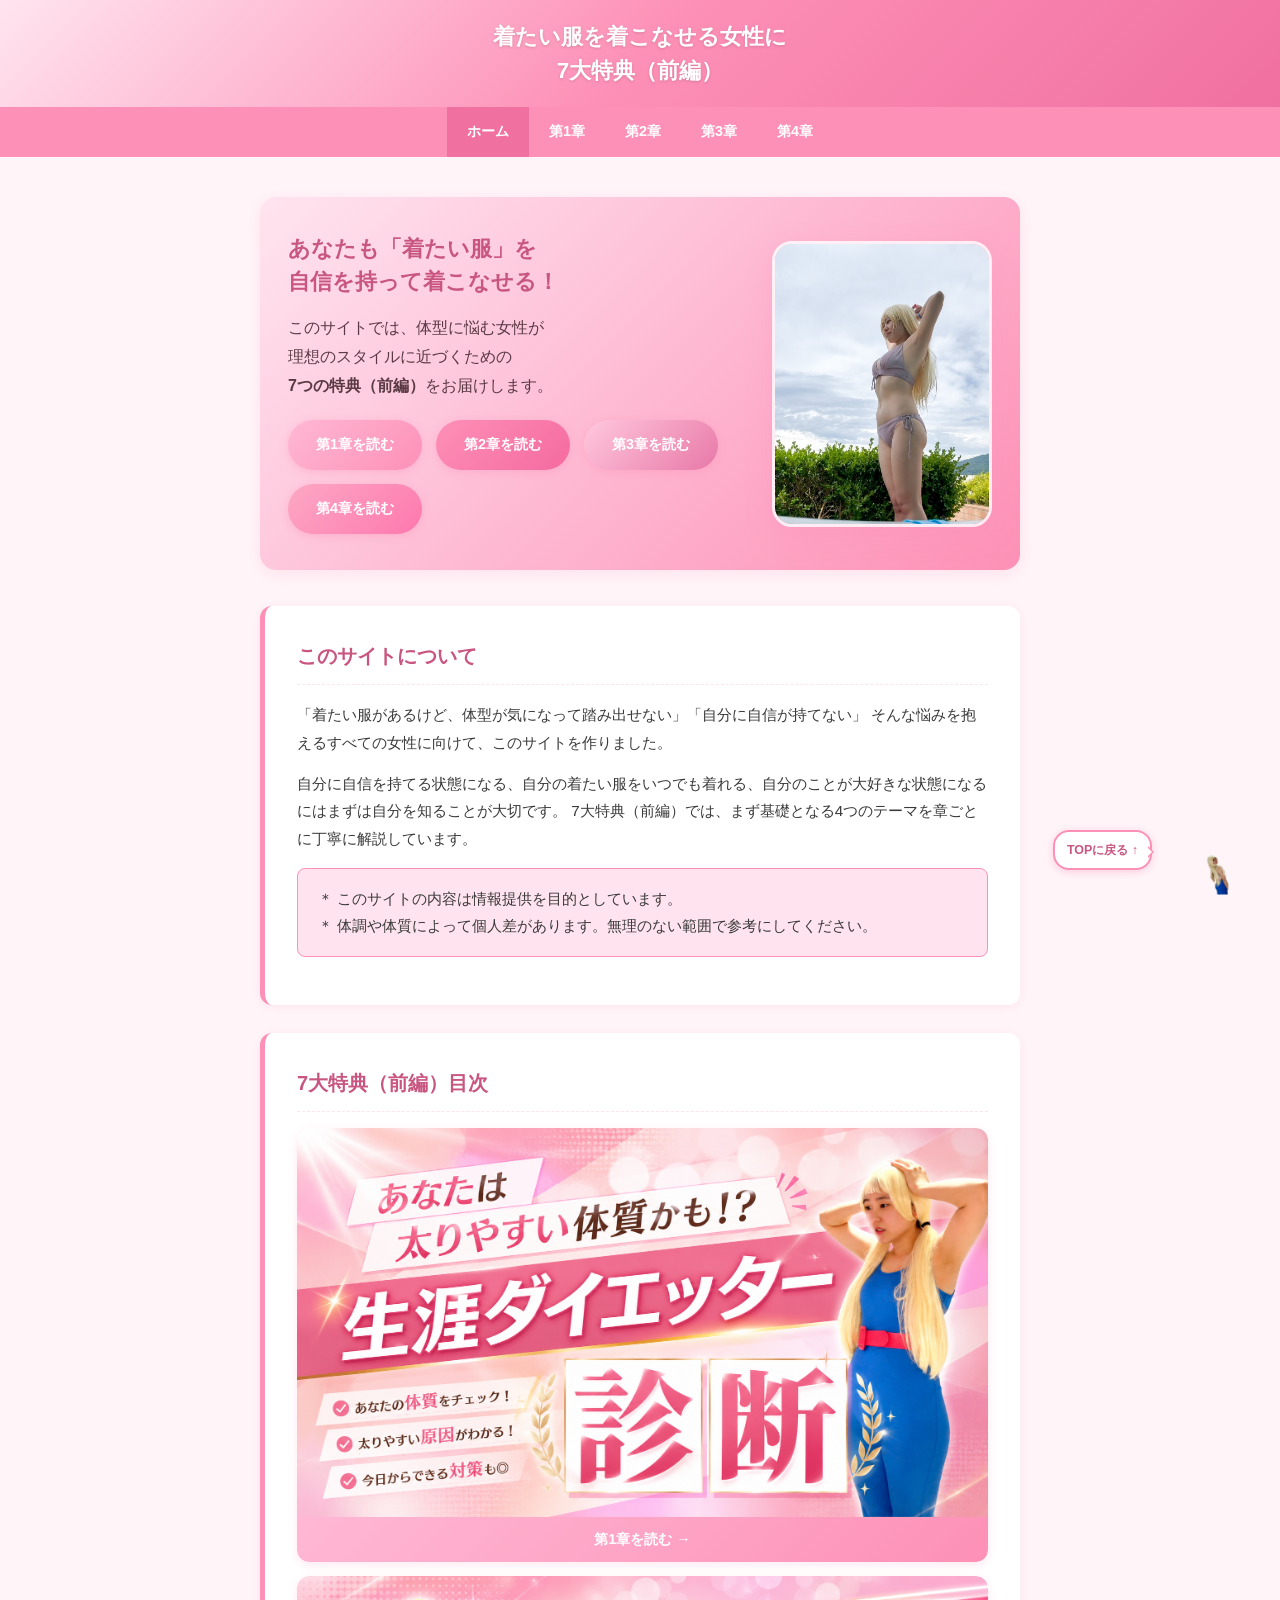
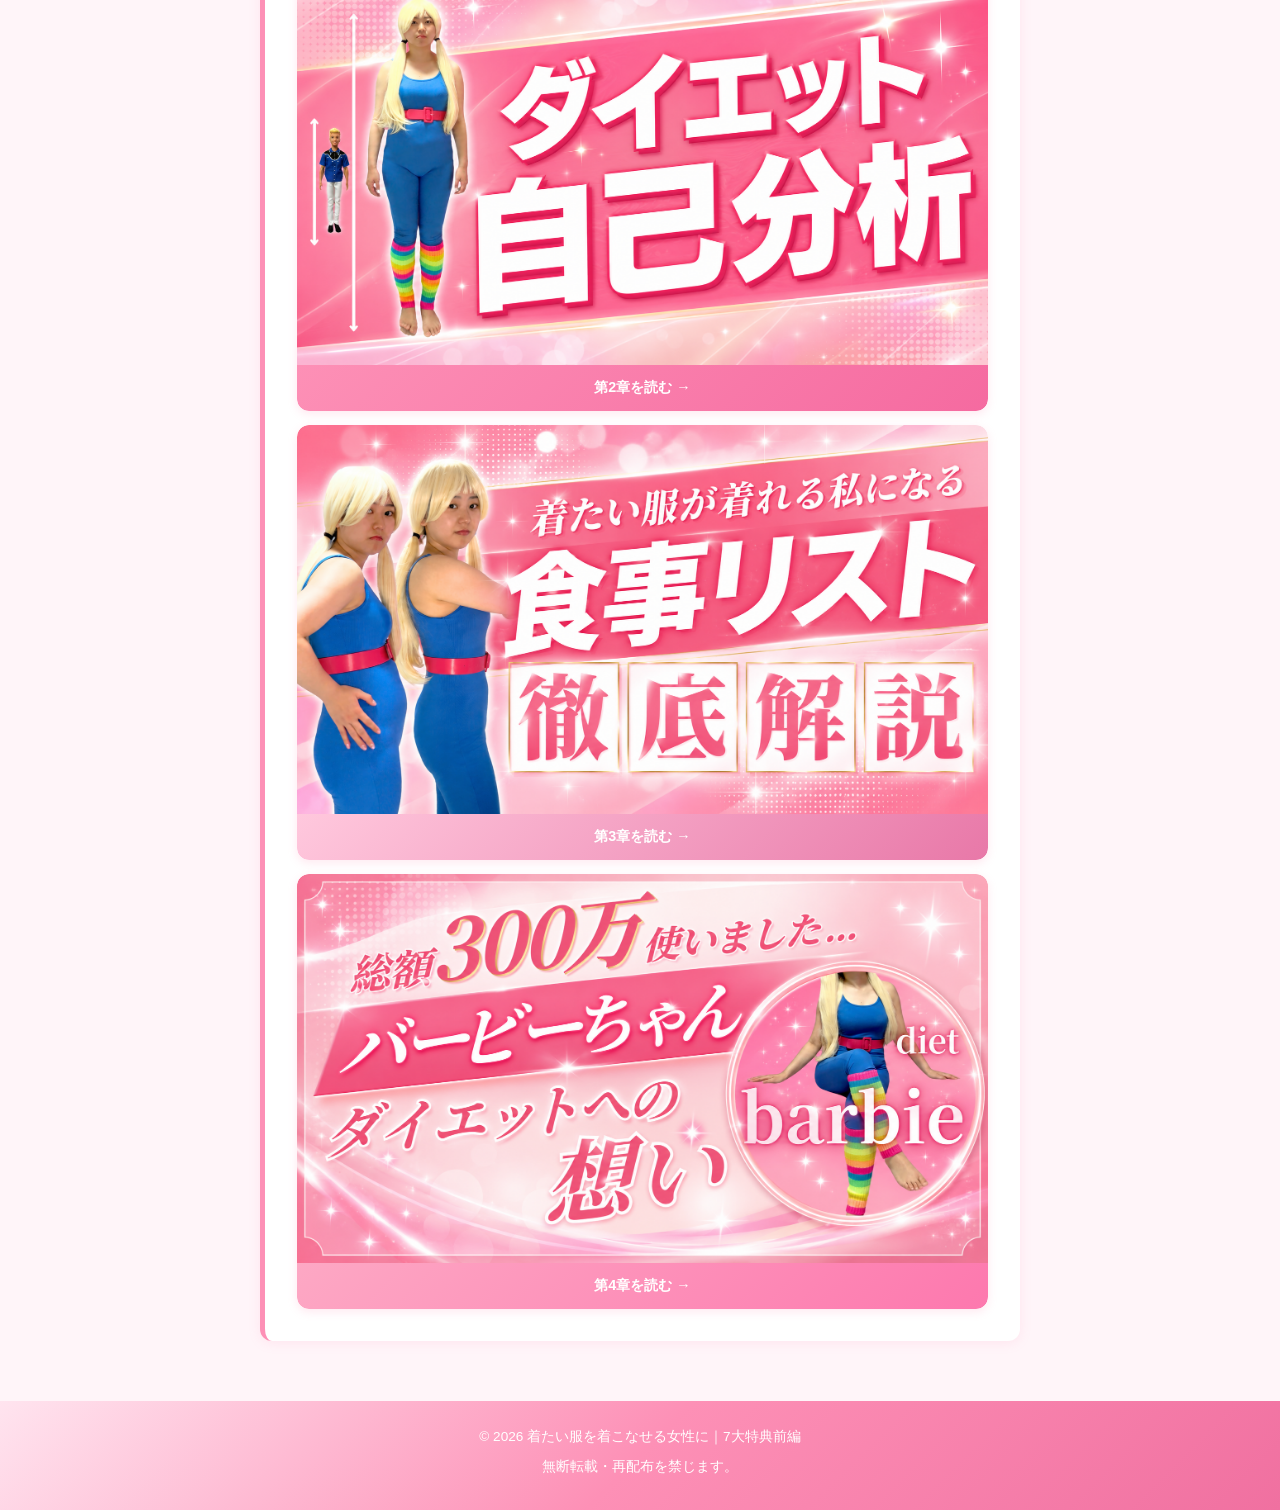
==== commit 52436cae: "第3章と第4章を入れ替え、第4章に相談会案内を追加する。 コンビニ食事選びを第3章に、note記事と7大特典画像付きの個別相談案内を第4章に配置した。  Co-authored-by: Cursor " ====
--- a/index.html
+++ b/index.html
@@ -72,11 +72,11 @@
         <span>第2章を読む →</span>
       </a>
       <a href="chapter3.html" class="toc-banner-link">
-        <img src="images/banner3.png" alt="第3章：ダイエットへの想い">
+        <img src="images/banner4.png" alt="第3章：コンビニの食事選び">
         <span>第3章を読む →</span>
       </a>
       <a href="chapter4.html" class="toc-banner-link">
-        <img src="images/banner4.png" alt="第4章：コンビニの食事選び">
+        <img src="images/banner3.png" alt="第4章：ダイエットへの想い">
         <span>第4章を読む →</span>
       </a>
     </div>
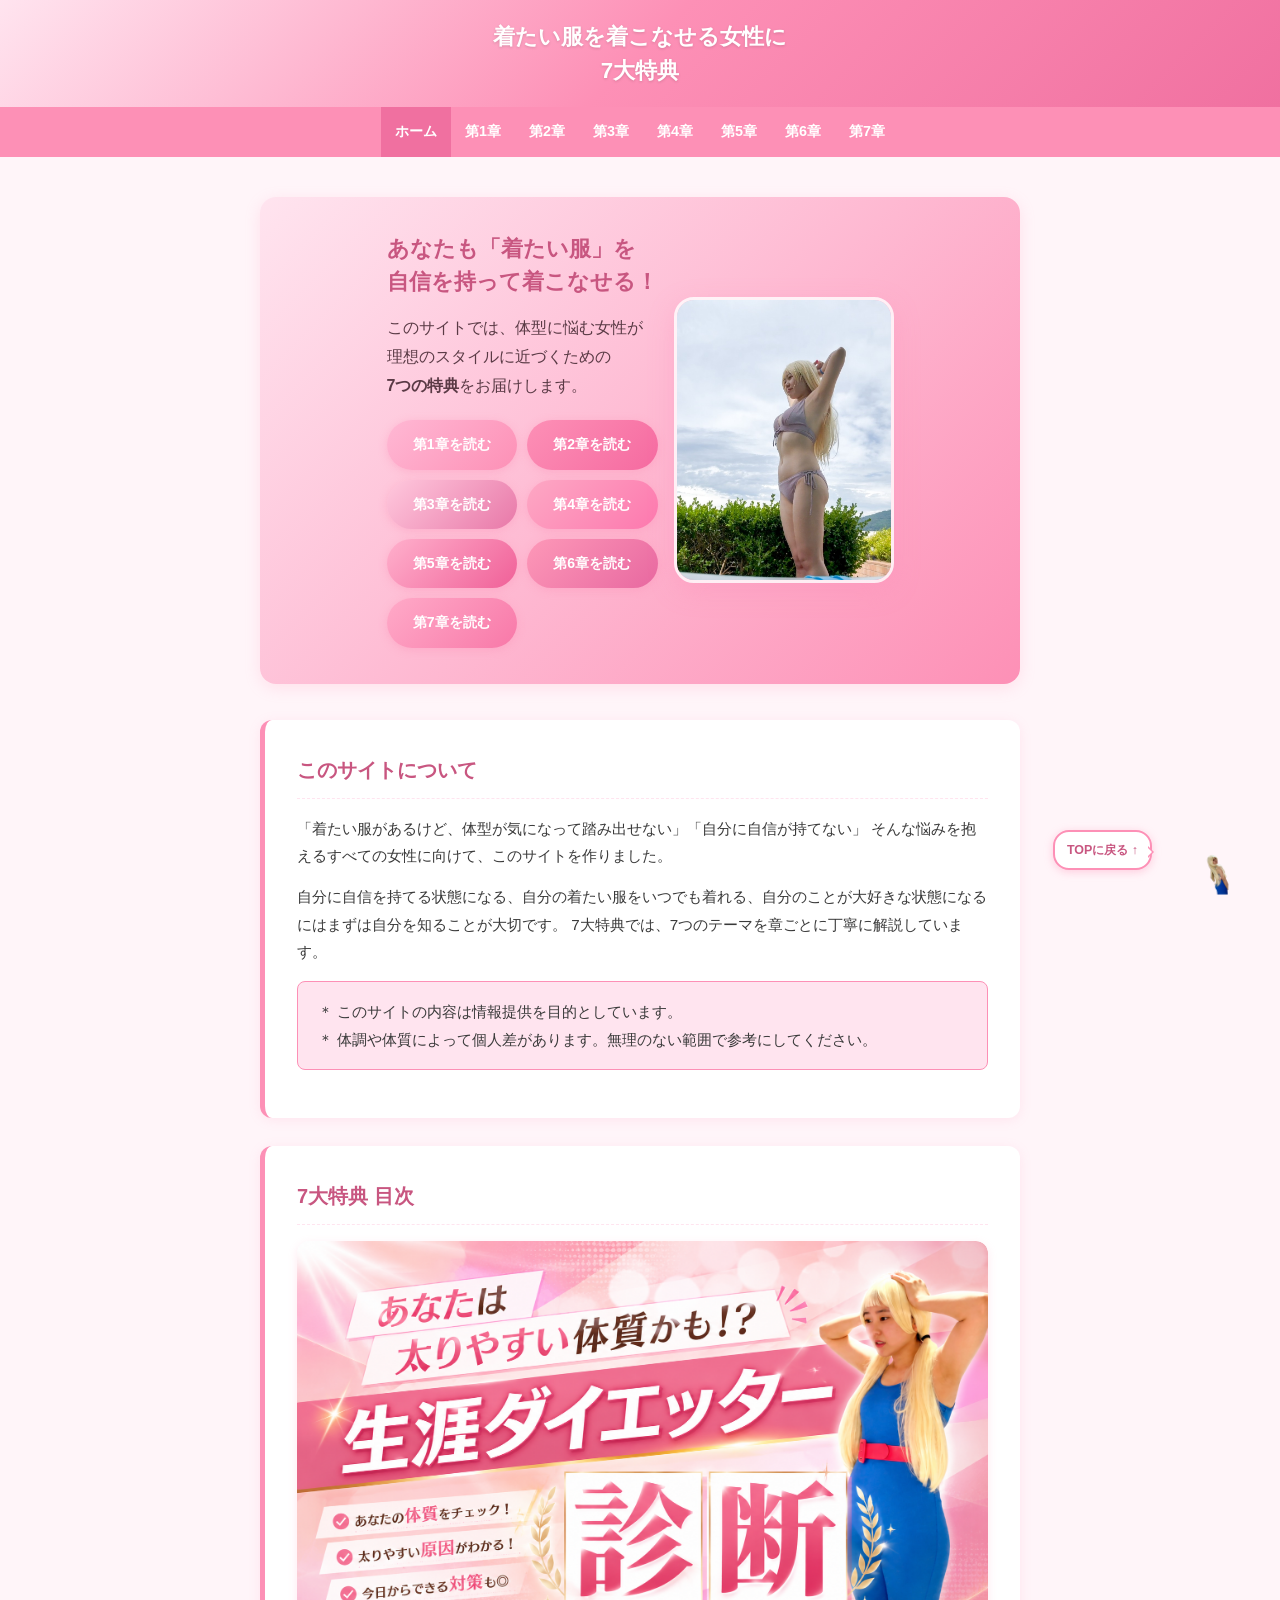
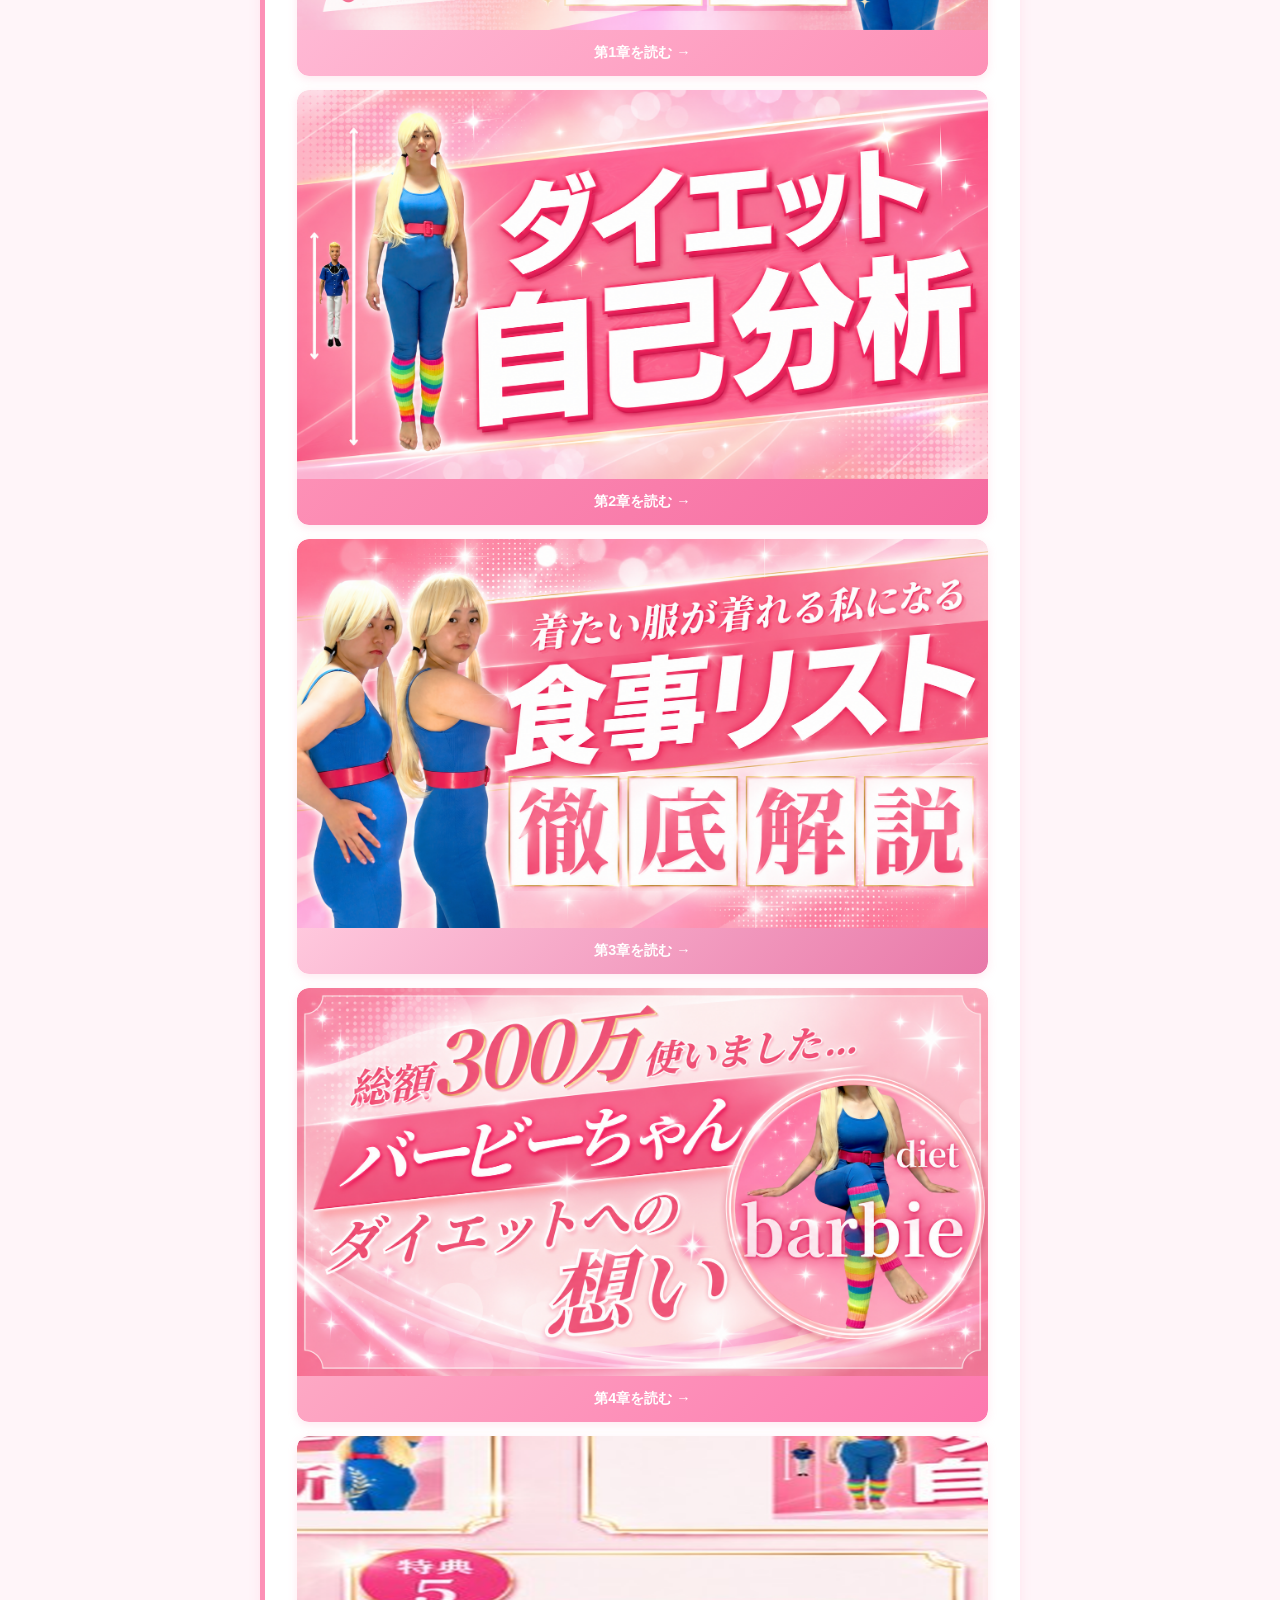
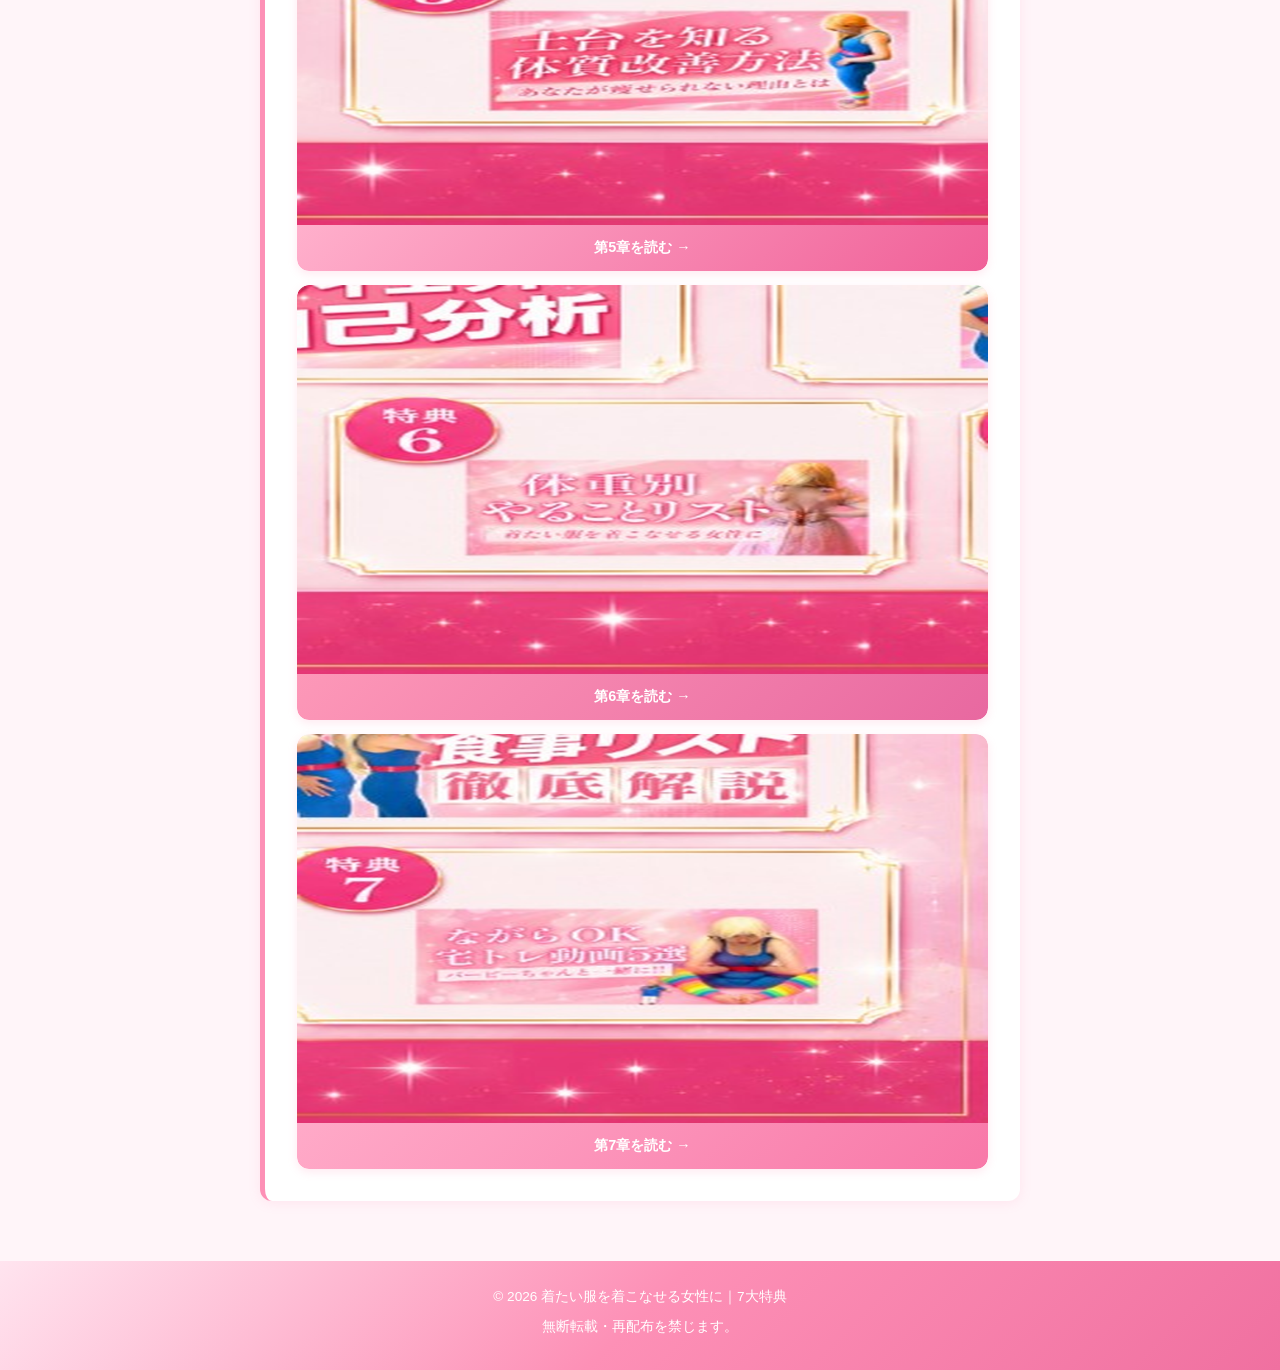
==== commit 08d10903: "第5〜7章をサイトに公開し、個別相談会案内を削除する 個別相談会停止に伴い、これまで相談会特典だった第5章（体質改善）、 第6章（体重別リスト）、第7章（宅トレ）をサイトで閲覧できるようにした。 ホー" ====
--- a/index.html
+++ b/index.html
@@ -3,13 +3,13 @@
 <head>
   <meta charset="UTF-8">
   <meta name="viewport" content="width=device-width, initial-scale=1.0">
-  <title>着たい服を着こなせる女性に｜7大特典前編</title>
+  <title>着たい服を着こなせる女性に｜7大特典</title>
   <link rel="stylesheet" href="style.css">
 </head>
 <body id="top">
 
 <header>
-  <h1>着たい服を着こなせる女性に<br>7大特典（前編）</h1>
+  <h1>着たい服を着こなせる女性に<br>7大特典</h1>
 </header>
 
 <nav>
@@ -19,6 +19,9 @@
     <li><a href="chapter2.html">第2章</a></li>
     <li><a href="chapter3.html">第3章</a></li>
     <li><a href="chapter4.html">第4章</a></li>
+    <li><a href="chapter5.html">第5章</a></li>
+    <li><a href="chapter6.html">第6章</a></li>
+    <li><a href="chapter7.html">第7章</a></li>
   </ul>
 </nav>
 
@@ -30,13 +33,16 @@
       <p>
         このサイトでは、体型に悩む女性が<br>
         理想のスタイルに近づくための<br>
-        <strong>7つの特典（前編）</strong>をお届けします。
+        <strong>7つの特典</strong>をお届けします。
       </p>
       <div class="chapter-links">
         <a href="chapter1.html" class="chapter-btn">第1章を読む</a>
         <a href="chapter2.html" class="chapter-btn">第2章を読む</a>
         <a href="chapter3.html" class="chapter-btn">第3章を読む</a>
         <a href="chapter4.html" class="chapter-btn">第4章を読む</a>
+        <a href="chapter5.html" class="chapter-btn">第5章を読む</a>
+        <a href="chapter6.html" class="chapter-btn">第6章を読む</a>
+        <a href="chapter7.html" class="chapter-btn">第7章を読む</a>
       </div>
     </div>
     <div class="hero-photo">
@@ -52,7 +58,7 @@
     </p>
     <p>
       自分に自信を持てる状態になる、自分の着たい服をいつでも着れる、自分のことが大好きな状態になるにはまずは自分を知ることが大切です。
-      7大特典（前編）では、まず基礎となる4つのテーマを章ごとに丁寧に解説しています。
+      7大特典では、7つのテーマを章ごとに丁寧に解説しています。
     </p>
     <div class="important-box">
       ＊ このサイトの内容は情報提供を目的としています。<br>
@@ -61,7 +67,7 @@
   </div>
 
   <div class="card">
-    <h2>7大特典（前編）目次</h2>
+    <h2>7大特典 目次</h2>
     <div class="toc-banners">
       <a href="chapter1.html" class="toc-banner-link">
         <img src="images/banner1.png" alt="第1章：生涯ダイエッター診断">
@@ -79,6 +85,18 @@
         <img src="images/banner3.png" alt="第4章：ダイエットへの想い">
         <span>第4章を読む →</span>
       </a>
+      <a href="chapter5.html" class="toc-banner-link">
+        <img src="images/banner5.png" alt="第5章：土台を知る体質改善方法">
+        <span>第5章を読む →</span>
+      </a>
+      <a href="chapter6.html" class="toc-banner-link">
+        <img src="images/banner6.png" alt="第6章：体重別やることリスト">
+        <span>第6章を読む →</span>
+      </a>
+      <a href="chapter7.html" class="toc-banner-link">
+        <img src="images/banner7.png" alt="第7章：ながらOK宅トレ動画5選">
+        <span>第7章を読む →</span>
+      </a>
     </div>
   </div>
 
@@ -88,7 +106,7 @@
 <a href="#top" class="deco-fixed-wrap"><span class="balloon">TOPに戻る ↑</span><img src="images/b6.png" alt="" class="deco-fixed"></a>
 
 <footer>
-  <p>© 2026 着たい服を着こなせる女性に｜7大特典前編</p>
+  <p>© 2026 着たい服を着こなせる女性に｜7大特典</p>
   <p>無断転載・再配布を禁じます。</p>
 </footer>
 
--- a/style.css
+++ b/style.css
@@ -15,6 +15,9 @@
   --gradient-ch2: linear-gradient(135deg, #fd90b6, #f56aa0);
   --gradient-ch3: linear-gradient(135deg, #ffc8dd, #e878a8);
   --gradient-ch4: linear-gradient(135deg, #fda8c4, #fd78ae);
+  --gradient-ch5: linear-gradient(135deg, #ffb0cc, #f06098);
+  --gradient-ch6: linear-gradient(135deg, #fd98b8, #e868a0);
+  --gradient-ch7: linear-gradient(135deg, #ffaac8, #f878a8);
 }
 
 html {
@@ -60,7 +63,7 @@
 
 nav ul li a {
   display: block;
-  padding: 12px 20px;
+  padding: 12px 14px;
   color: #fff;
   text-decoration: none;
   font-size: 0.9rem;
@@ -125,7 +128,8 @@
 .hero {
   display: flex;
   align-items: center;
-  gap: 20px;
+  justify-content: center;
+  gap: 16px;
   background: linear-gradient(135deg, var(--color-main-light), var(--color-main));
   border-radius: 16px;
   padding: 36px 28px;
@@ -136,7 +140,7 @@
 }
 
 .hero-body {
-  flex: 1;
+  flex: 0 1 auto;
   min-width: 0;
 }
 
@@ -156,11 +160,22 @@
 }
 
 .hero .chapter-links {
-  justify-content: flex-start;
+  display: grid;
+  grid-template-columns: repeat(2, 1fr);
+  gap: 10px;
+  width: 100%;
+  max-width: 360px;
+}
+
+.hero .chapter-btn {
+  display: block;
+  text-align: center;
+  padding: 12px 16px;
+  font-size: 0.88rem;
 }
 
 .hero-photo {
-  flex-shrink: 0;
+  flex: 0 0 auto;
   width: 38%;
   max-width: 220px;
   border-radius: 20px;
@@ -202,6 +217,9 @@
 .chapter-btn:nth-child(2) { background: var(--gradient-ch2); }
 .chapter-btn:nth-child(3) { background: var(--gradient-ch3); }
 .chapter-btn:nth-child(4) { background: var(--gradient-ch4); }
+.chapter-btn:nth-child(5) { background: var(--gradient-ch5); }
+.chapter-btn:nth-child(6) { background: var(--gradient-ch6); }
+.chapter-btn:nth-child(7) { background: var(--gradient-ch7); }
 
 .chapter-btn:hover {
   filter: brightness(0.94);
@@ -308,6 +326,9 @@
 .toc-banner-link:nth-child(2) span { background: var(--gradient-ch2); }
 .toc-banner-link:nth-child(3) span { background: var(--gradient-ch3); }
 .toc-banner-link:nth-child(4) span { background: var(--gradient-ch4); }
+.toc-banner-link:nth-child(5) span { background: var(--gradient-ch5); }
+.toc-banner-link:nth-child(6) span { background: var(--gradient-ch6); }
+.toc-banner-link:nth-child(7) span { background: var(--gradient-ch7); }
 
 .toc-banner-link:hover span {
   filter: brightness(0.94);
@@ -454,21 +475,31 @@
 }
 
 /* レスポンシブ */
-@media (max-width: 600px) {
+@media (max-width: 768px) {
   header h1 {
     font-size: 1.1rem;
   }
 
   nav ul li a {
-    padding: 10px 14px;
-    font-size: 0.8rem;
+    padding: 8px 10px;
+    font-size: 0.75rem;
+  }
+
+  main {
+    margin: 24px auto;
+    padding: 0 16px;
   }
 
   .hero {
     flex-direction: column;
-    align-items: center;
+    align-items: stretch;
     text-align: center;
-    padding: 32px 20px;
+    padding: 28px 18px;
+    gap: 20px;
+  }
+
+  .hero-body {
+    width: 100%;
   }
 
   .hero h2 {
@@ -476,17 +507,24 @@
     text-align: center;
   }
 
+  .hero p {
+    text-align: center;
+  }
+
   .hero .chapter-links {
-    justify-content: center;
+    width: 100%;
+    max-width: none;
+    margin: 0;
   }
 
   .hero-photo {
-    width: 65%;
-    max-width: 200px;
+    width: 100%;
+    max-width: 260px;
+    margin: 0 auto;
   }
 
   .hero-photo img {
-    height: 220px;
+    height: 240px;
   }
 
   .card {
